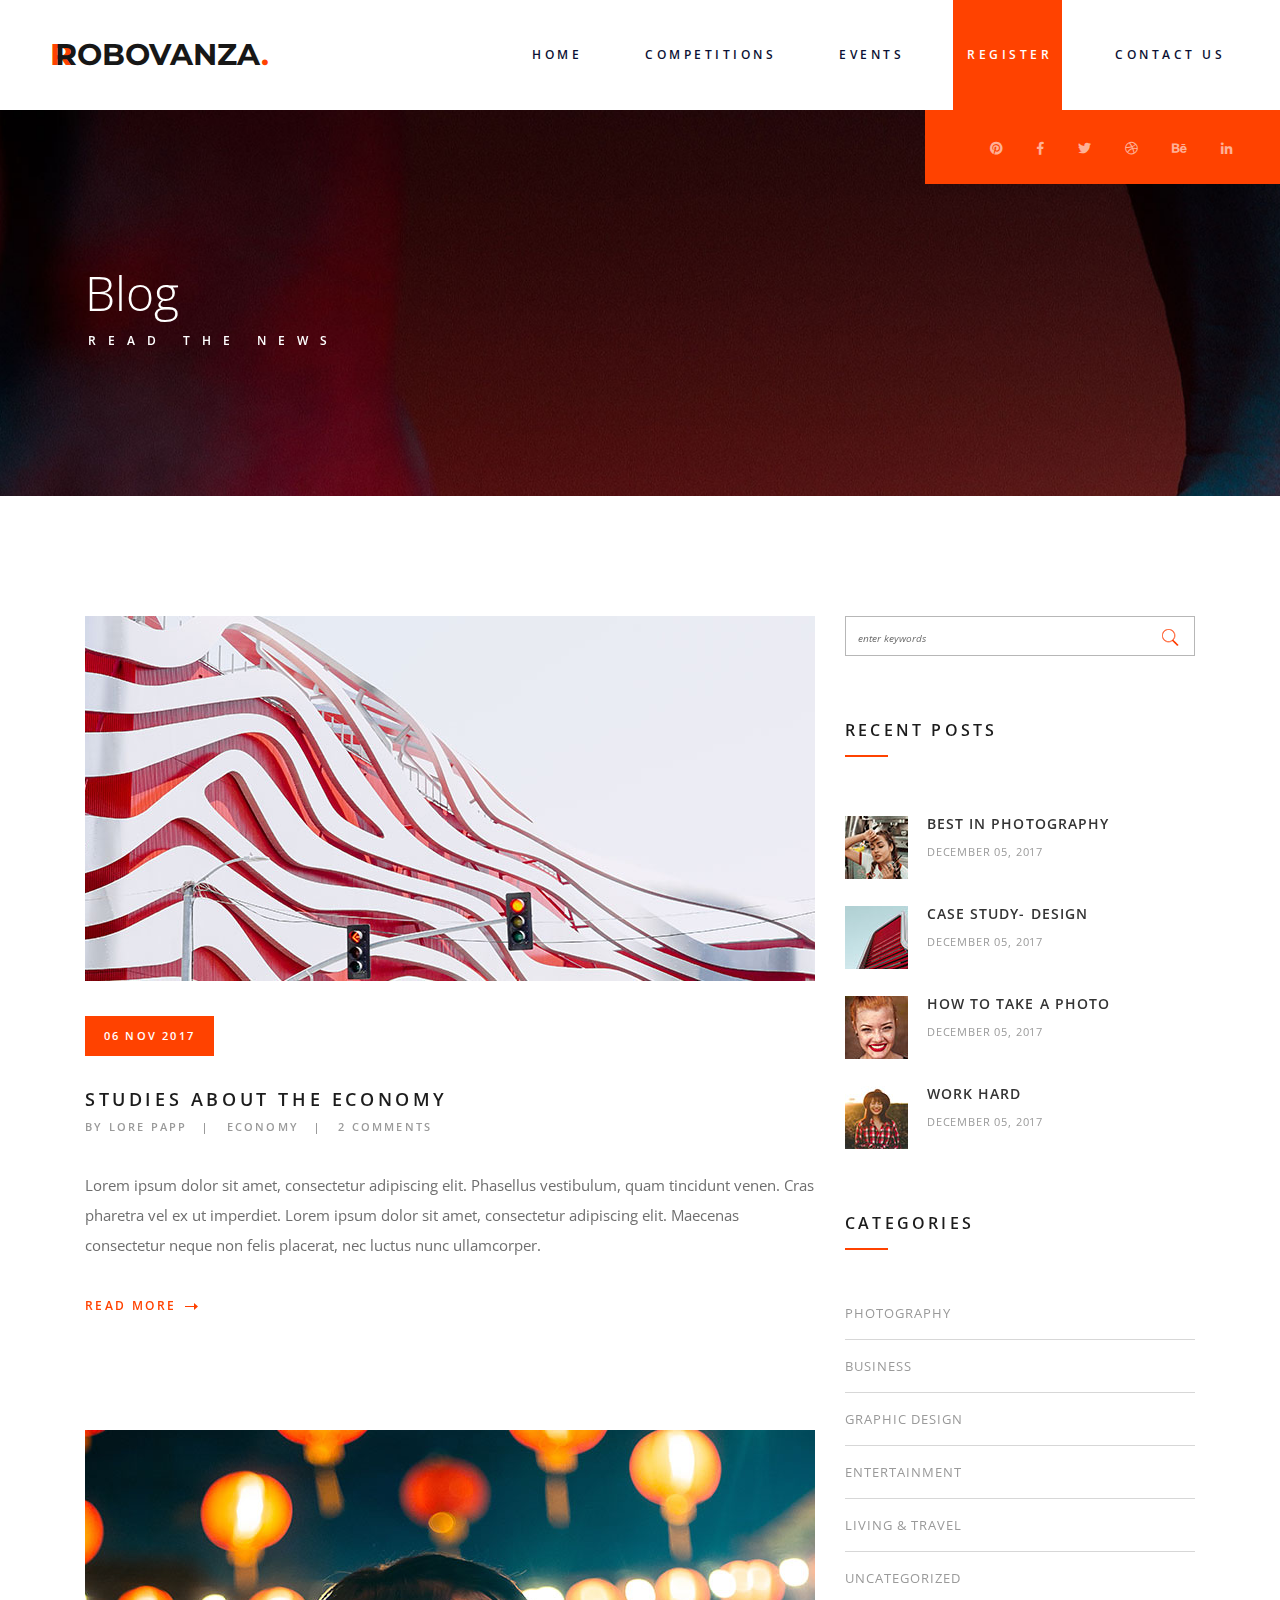
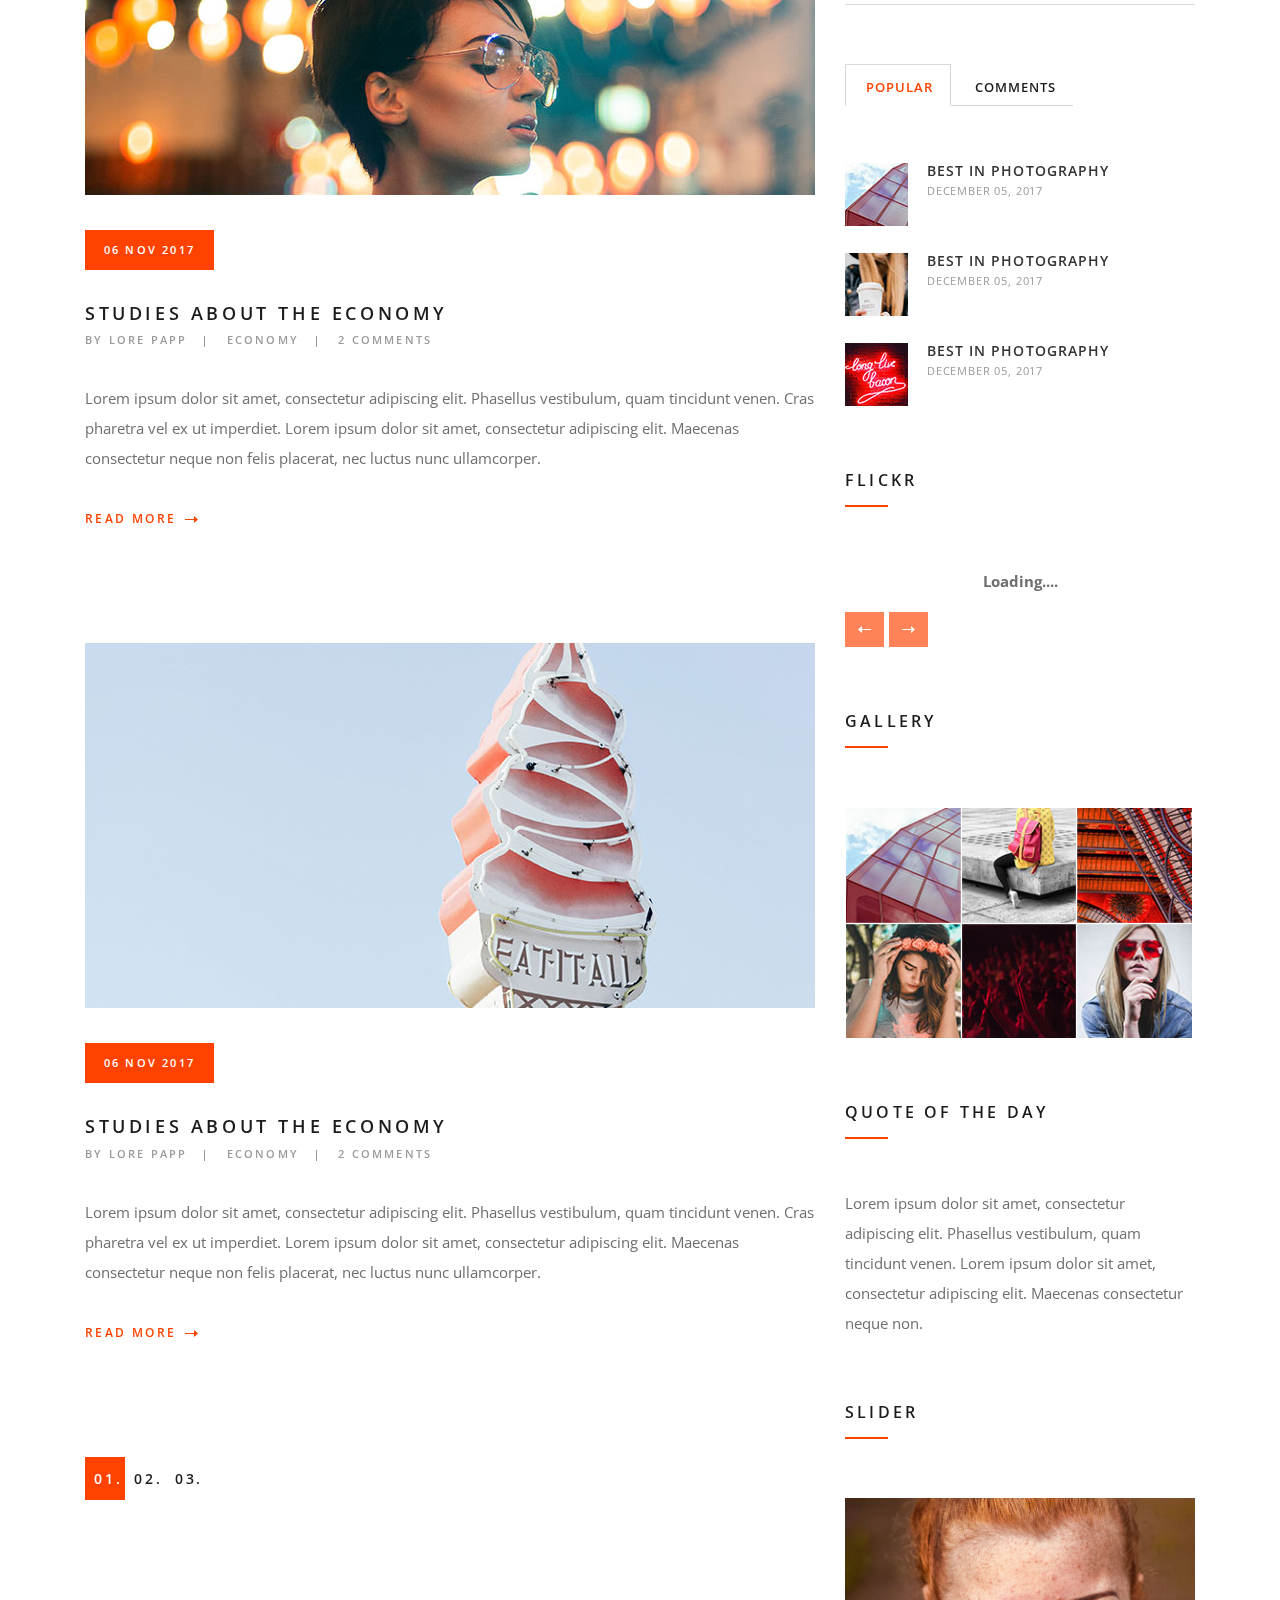
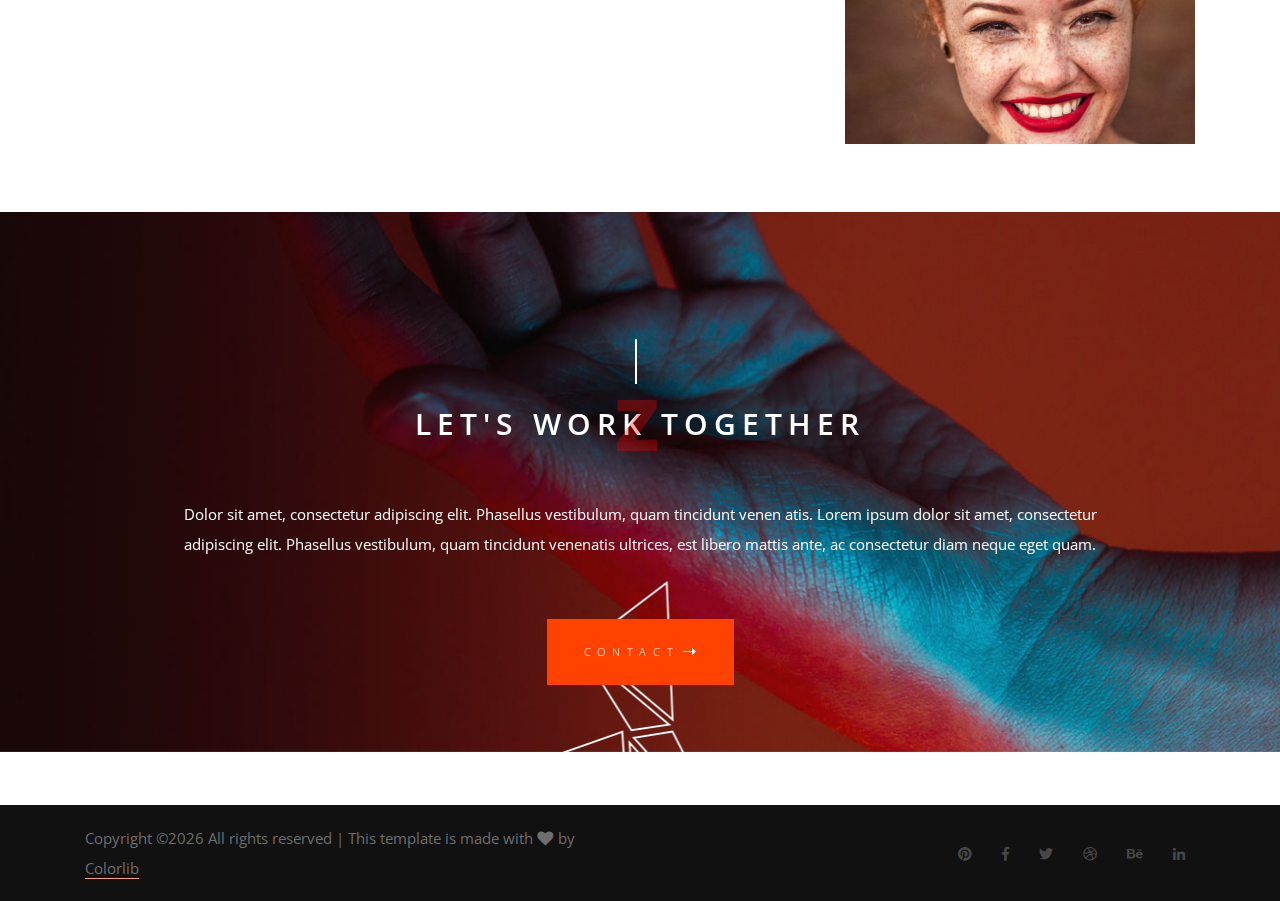
==== blog.html @ 7d6cf81d "master" ====
<!DOCTYPE html>
<html lang="en">
<head>
<title>Robovanza- Register</title>
<meta charset="utf-8">
<meta http-equiv="X-UA-Compatible" content="IE=edge">
<meta name="description" content="Zeta Template Project - Blog">
<meta name="viewport" content="width=device-width, initial-scale=1">
<link rel="stylesheet" type="text/css" href="styles/bootstrap4/bootstrap.min.css">
<link href="plugins/fontawesome-free-5.0.1/css/fontawesome-all.css" rel="stylesheet" type="text/css">
<link rel="stylesheet" type="text/css" href="plugins/OwlCarousel2-2.2.1/owl.carousel.css">
<link rel="stylesheet" type="text/css" href="plugins/OwlCarousel2-2.2.1/owl.theme.default.css">
<link rel="stylesheet" type="text/css" href="plugins/OwlCarousel2-2.2.1/animate.css">
<link rel="stylesheet" type="text/css" href="plugins/js-flickr-gallery-1.24/js-flickr-gallery.css">
<link href="plugins/colorbox/colorbox.css" rel="stylesheet" type="text/css">
<link rel="stylesheet" type="text/css" href="styles/blog_styles.css">
<link rel="stylesheet" type="text/css" href="styles/blog_responsive.css">
</head>

<body>

<div class="super_container">
	
	<!-- Header -->

	<header class="header d-flex flex-row justify-content-end align-items-center">

		<!-- Logo -->
		<div class="logo_container mr-auto">
			<div class="logo">
				<a href="#"><span>R</span>Robovanza<span>.</span></a>
			</div>
		</div>

		<!-- Main Navigation -->
		<nav class="main_nav justify-self-end">
			<ul class="nav_items">
				<li><a href="index.html"><span>home</span></a></li>
				<li><a href="services.html"><span>competitions</span></a></li>
				<li><a href="elements.html"><span>Events</span></a></li>
				<li class="active"><a href="#"><span>Register</span></a></li>
				<li><a href="contact.html"><span>contact us</span></a></li>
			</ul>
		</nav>

		<!-- Hamburger -->
		<div class="hamburger_container">
			<span class="hamburger_text">Menu</span>
			<span class="hamburger_icon"></span>
		</div>

	</header>

	<!-- Menu -->

	<div class="fs_menu_overlay"></div>
	<div class="fs_menu_container">
		<div class="fs_menu_shapes"><img src="images/menu_shapes.png" alt=""></div>
		<nav class="fs_menu_nav">
			<ul class="fs_menu_list">
				<li><a href="#"><span><span>H</span>Home</span></a></li>
				<li><a href="#"><span><span>C</span>Competitions</span></a></li>
				<li><a href="#"><span><span>E</span>Events</span></a></li>
				<li><a href="#"><span><span>R</span>Register</span></a></li>
				<li><a href="#"><span><span>C</span>Contact Us</span></a></li>
			</ul>
		</nav>
		<div class="fs_social_container d-flex flex-row justify-content-end align-items-center">
			<ul class="fs_social">
				<li><a href="#"><i class="fab fa-pinterest trans_300"></i></a></li>
				<li><a href="#"><i class="fab fa-facebook-f trans_300"></i></a></li>
				<li><a href="#"><i class="fab fa-twitter trans_300"></i></a></li>
				<li><a href="#"><i class="fab fa-dribbble trans_300"></i></a></li>
				<li><a href="#"><i class="fab fa-behance trans_300"></i></a></li>
				<li><a href="#"><i class="fab fa-linkedin-in trans_300"></i></a></li>
			</ul>
		</div>
	</div>

	<!-- Page Top -->

	<div class="home prlx_parent">

		<!-- Parallax Background -->
		<div class="home_background prlx" style="background-image:url(images/blog_background.jpg)"></div>
		<div class="services_page_shapes" style="background-image:url(images/services_page_shapes.png)"></div>

		<div class="container">
			<div class="row">
				<div class="col-lg-6">
					<div class="home_content">
						<h1>Blog</h1>
						<span>read the news</span>
					</div>
				</div>
			</div>
		</div>
	</div>
	<div class="home_social_container d-flex flex-row justify-content-end align-items-center">
		<ul class="home_social">
			<li><a href="#"><i class="fab fa-pinterest trans_300"></i></a></li>
			<li><a href="#"><i class="fab fa-facebook-f trans_300"></i></a></li>
			<li><a href="#"><i class="fab fa-twitter trans_300"></i></a></li>
			<li><a href="#"><i class="fab fa-dribbble trans_300"></i></a></li>
			<li><a href="#"><i class="fab fa-behance trans_300"></i></a></li>
			<li><a href="#"><i class="fab fa-linkedin-in trans_300"></i></a></li>
		</ul>
	</div>	

	<!-- Blog Content -->

	<div class="blog_content">
		
		<div class="container">
			<div class="row">
				
				<div class="col-lg-8">
					<div class="blog_main_content">
						
						<!-- Blog Post -->
						<article class="blog_post">
							<div class="blog_post_image">
								<div class="blog_post_image_background" style="background-image:url(images/blog_1.jpg)"></div>
							</div>
							<div class="date_box d-flex flex-column align-items-center justify-content-center">
								<span>06 NOV 2017</span>
							</div>
							<h3 class="blog_post_title"><a href="blog_post.html">studies about the economy</a></h3>
							<div class="blog_post_meta">
								<span class="blog_post_author">by lore papp</span>
								<span class="blog_post_category">economy</span>
								<span class="blog_post_comments">2 comments</span>
							</div>
							<div class="blog_post_text">
								<p>Lorem ipsum dolor sit amet, consectetur adipiscing elit. Phasellus vestibulum, quam tincidunt venen. Cras pharetra vel ex ut imperdiet. Lorem ipsum dolor sit amet, consectetur adipiscing elit. Maecenas consectetur neque non felis placerat, nec luctus nunc ullamcorper.</p>
							</div>
							<a href="blog_post.html" class="blog_post_link">read more
								<svg version="1.1" id="Layer_1" xmlns="http://www.w3.org/2000/svg" xmlns:xlink="http://www.w3.org/1999/xlink" x="0px" y="0px"
									 width="13px" height="7px" viewBox="0 0 13 7" enable-background="new 0 0 13 7" xml:space="preserve">
								<polygon id="arrow_poly_1" class="arrow_poly" fill="#FF4200" points="13,3.5 9,0 9,3 0,3 0,4 9,4 9,7 "/>
								</svg>
							</a>
						</article>

						<!-- Blog Post -->
						<article class="blog_post">
							<div class="blog_post_image">
								<div class="blog_post_image_background" style="background-image:url(images/blog_2.jpg)"></div>
							</div>
							<div class="date_box d-flex flex-column align-items-center justify-content-center">
								<span>06 NOV 2017</span>
							</div>
							<h3 class="blog_post_title"><a href="blog_post.html">studies about the economy</a></h3>
							<div class="blog_post_meta">
								<span class="blog_post_author">by lore papp</span>
								<span class="blog_post_category">economy</span>
								<span class="blog_post_comments">2 comments</span>
							</div>
							<div class="blog_post_text">
								<p>Lorem ipsum dolor sit amet, consectetur adipiscing elit. Phasellus vestibulum, quam tincidunt venen. Cras pharetra vel ex ut imperdiet. Lorem ipsum dolor sit amet, consectetur adipiscing elit. Maecenas consectetur neque non felis placerat, nec luctus nunc ullamcorper.</p>
							</div>
							<a href="blog_post.html" class="blog_post_link">read more
								<svg version="1.1" id="Layer_2" xmlns="http://www.w3.org/2000/svg" xmlns:xlink="http://www.w3.org/1999/xlink" x="0px" y="0px"
									 width="13px" height="7px" viewBox="0 0 13 7" enable-background="new 0 0 13 7" xml:space="preserve">
								<polygon id="arrow_poly_2" class="arrow_poly" fill="#FF4200" points="13,3.5 9,0 9,3 0,3 0,4 9,4 9,7 "/>
								</svg>
							</a>
						</article>

						<!-- Blog Post -->
						<article class="blog_post">
							<div class="blog_post_image">
								<div class="blog_post_image_background" style="background-image:url(images/blog_3.jpg)"></div>
							</div>
							<div class="date_box d-flex flex-column align-items-center justify-content-center">
								<span>06 NOV 2017</span>
							</div>
							<h3 class="blog_post_title"><a href="blog_post.html">studies about the economy</a></h3>
							<div class="blog_post_meta">
								<span class="blog_post_author">by lore papp</span>
								<span class="blog_post_category">economy</span>
								<span class="blog_post_comments">2 comments</span>
							</div>
							<div class="blog_post_text">
								<p>Lorem ipsum dolor sit amet, consectetur adipiscing elit. Phasellus vestibulum, quam tincidunt venen. Cras pharetra vel ex ut imperdiet. Lorem ipsum dolor sit amet, consectetur adipiscing elit. Maecenas consectetur neque non felis placerat, nec luctus nunc ullamcorper.</p>
							</div>
							<a href="blog_post.html" class="blog_post_link">read more
								<svg version="1.1" id="Layer_3" xmlns="http://www.w3.org/2000/svg" xmlns:xlink="http://www.w3.org/1999/xlink" x="0px" y="0px"
									 width="13px" height="7px" viewBox="0 0 13 7" enable-background="new 0 0 13 7" xml:space="preserve">
								<polygon id="arrow_poly_3" class="arrow_poly" fill="#FF4200" points="13,3.5 9,0 9,3 0,3 0,4 9,4 9,7 "/>
								</svg>
							</a>
						</article>

					</div>

					<div class="blog_nav">
						<ul>
							<li class="active"><a href="#">01.</a></li>
							<li><a href="#">02.</a></li>
							<li><a href="#">03.</a></li>
						</ul>
					</div>
				</div>
				
				<!-- Sidebar -->
				<div class="col-lg-4">
					<div class="blog_sidebar">
						
						<!-- Search -->
						<div class="sidebar_section">
							<div class="sidebar_search">
								<form action="post">
									<div id="search_form" class="search_form">
										<input id="blog_search" type="search" placeholder="enter keywords" required="required" data-error="Valid keywords required.">
										<button id="search_submit" type="submit" class="search_submit_btn trans_300" value="Submit">
											<img src="images/search.png" alt="">
										</button>
									</div>
								</form>
							</div>
						</div>
						
						<!-- Recent Posts -->
						<div class="sidebar_section">
							<div class="sidebar_recent">
								<div class="sidebar_title">recent posts</div>

								<!-- Recent Post -->
								<div class="recent_post d-flex flex-row justify-content-start">
									<div class="recent_post_image">
										<a href="blog_post.html"><img src="images/recent_1.jpg" alt=""></a>
									</div>
									<div class="recent_post_content">
										<h4 class="recent_post_title"><a href="blog_post.html">best in photography</a></h4>
										<span class="recent_post_date">december 05, 2017</span>
									</div>
								</div>

								<!-- Recent Post -->
								<div class="recent_post d-flex flex-row justify-content-start">
									<div class="recent_post_image">
										<a href="blog_post.html"><img src="images/recent_2.jpg" alt=""></a>
									</div>
									<div class="recent_post_content">
										<h4 class="recent_post_title"><a href="blog_post.html">case study- design</a></h4>
										<span class="recent_post_date">december 05, 2017</span>
									</div>
								</div>

								<!-- Recent Post -->
								<div class="recent_post d-flex flex-row justify-content-start">
									<div class="recent_post_image">
										<a href="blog_post.html"><img src="images/recent_3.jpg" alt=""></a>
									</div>
									<div class="recent_post_content">
										<h4 class="recent_post_title"><a href="blog_post.html">how to take a photo</a></h4>
										<span class="recent_post_date">december 05, 2017</span>
									</div>
								</div>

								<!-- Recent Post -->
								<div class="recent_post d-flex flex-row justify-content-start">
									<div class="recent_post_image">
										<a href="blog_post.html"><img src="images/recent_4.jpg" alt=""></a>
									</div>
									<div class="recent_post_content">
										<h4 class="recent_post_title"><a href="blog_post.html">work hard</a></h4>
										<span class="recent_post_date">december 05, 2017</span>
									</div>
								</div>
							</div>
						</div>

						<!-- Categories -->
						<div class="sidebar_section">
							<div class="sidebar_categories">
								<div class="sidebar_title">categories</div>
								<ul>
									<li><a href="#">photography</a></li>
									<li><a href="#">business</a></li>
									<li><a href="#">graphic design</a></li>
									<li><a href="#">entertainment</a></li>
									<li><a href="#">living & travel</a></li>
									<li><a href="#">uncategorized</a></li>
								</ul>

							</div>
						</div>

						<!-- Tabs -->
						<div class="sidebar_section">
							<div class="sidebar_tabs">

								<!-- Tabs Nav -->
								<div class="tabs_container">
									<ul class="tabs">
										<li class="tab active" data-active-tab="tab_1"><span>popular</span></li>
										<li class="tab" data-active-tab="tab_2"><span>comments</span></li>
									</ul>
								</div>
								
								<!-- Tab Containers -->
								<div id="tab_1" class="tab_container active">

									<!-- Popular -->
									<div class="sidebar_popular">

										<!-- Popular Post -->
										<div class="popular_post d-flex flex-row justify-content-start">
											<div class="popular_post_image">
												<a href="blog_post.html"><img src="images/popular_1.jpg" alt="https://unsplash.com/@cbarbalis"></a>
											</div>
											<div class="popular_post_content">
												<h4 class="popular_post_title"><a href="blog_post.html">best in photography</a></h4>
												<span class="popular_post_date">december 05, 2017</span>
											</div>
										</div>

										<!-- Popular Post -->
										<div class="popular_post d-flex flex-row justify-content-start">
											<div class="popular_post_image">
												<a href="blog_post.html"><img src="images/popular_2.jpg" alt="https://unsplash.com/@alexagorn"></a>
											</div>
											<div class="popular_post_content">
												<h4 class="popular_post_title"><a href="blog_post.html">best in photography</a></h4>
												<span class="popular_post_date">december 05, 2017</span>
											</div>
										</div>

										<!-- Popular Post -->
										<div class="popular_post d-flex flex-row justify-content-start">
											<div class="popular_post_image">
												<a href="blog_post.html"><img src="images/popular_3.jpg" alt="https://unsplash.com/@thonbarroro"></a>
											</div>
											<div class="popular_post_content">
												<h4 class="popular_post_title"><a href="blog_post.html">best in photography</a></h4>
												<span class="popular_post_date">december 05, 2017</span>
											</div>
										</div>

									</div>
								</div>

								<div id="tab_2" class="tab_container">
									
									<!-- Comments -->
									<div class="sidebar_comments">
										
										<!-- Comment -->
										<div class="comment d-flex flex-row justify-content-start">
											<div class="comment_icon">
												<i class="far fa-comment"></i>
											</div>
											<div class="comment_content">
												<p class="comment_text">Lorem ipsum dolor sit amet, consectetur adipiscing elit. Phasellus vestibulum.</p>
												<div class="comment_meta">
													<span>by lore papp</span>
													<span>december 06 2017</span>
												</div>
											</div>
										</div>

										<!-- Comment -->
										<div class="comment d-flex flex-row justify-content-start">
											<div class="comment_icon">
												<i class="far fa-comment"></i>
											</div>
											<div class="comment_content">
												<p class="comment_text">Lorem ipsum dolor sit amet, consectetur adipiscing elit. Phasellus vestibulum.</p>
												<div class="comment_meta">
													<span>by lore papp</span>
													<span>december 06 2017</span>
												</div>
											</div>
										</div>

										<!-- Comment -->
										<div class="comment d-flex flex-row justify-content-start">
											<div class="comment_icon">
												<i class="far fa-comment"></i>
											</div>
											<div class="comment_content">
												<p class="comment_text">Lorem ipsum dolor sit amet, consectetur adipiscing elit. Phasellus vestibulum.</p>
												<div class="comment_meta">
													<span>by lore papp</span>
													<span>december 06 2017</span>
												</div>
											</div>
										</div>
									</div>
								</div>

							</div>
						</div>

						<!-- Flickr -->

						<div class="sidebar_section">
							<div class="sidebar_flickr">
								<div class="sidebar_title">flickr</div>

								<!-- 
								Possible values: http://petejank.github.io/js-flickr-gallery/#documentation
								Get tags for data-tags from https://www.flickr.com/photos/tags 
								-->
								<div class="flickr_gallery" data-toggle="jsfg" data-per-page="6" data-user-id="coolmcflash"></div>

							</div>
						</div>

						<!-- Gallery -->

						<div class="sidebar_section">
							<div class="sidebar_gallery">
								<div class="sidebar_title">gallery</div>

								<ul class="gallery_items">

									<!-- Gallery Item -->
									<li class="gallery_item">
										<a href="images/gallery_1_large.jpg">
											<img src="images/gallery_1.jpg" alt="">
										</a>
									</li>

									<!-- Gallery Item -->
									<li class="gallery_item">
										<a href="images/gallery_2_large.jpg">
											<img src="images/gallery_2.jpg" alt="">
										</a>
									</li>

									<!-- Gallery Item -->
									<li class="gallery_item">
										<a href="images/gallery_3_large.jpg">
											<img src="images/gallery_3.jpg" alt="">
										</a>
									</li>

									<!-- Gallery Item -->
									<li class="gallery_item">
										<a href="images/gallery_4_large.jpg">
											<img src="images/gallery_4.jpg" alt="">
										</a>
									</li>

									<!-- Gallery Item -->
									<li class="gallery_item">
										<a href="images/gallery_5_large.jpg">
											<img src="images/gallery_5.jpg" alt="">
										</a>
									</li>

									<!-- Gallery Item -->
									<li class="gallery_item">
										<a href="images/gallery_6_large.jpg">
											<img src="images/gallery_6.jpg" alt="">
										</a>
									</li>
								</ul>
							</div>
						</div>

						<!-- Quote -->

						<div class="sidebar_section">
							<div class="sidebar_quote">
								<div class="sidebar_title">quote of the day</div>
								<p>Lorem ipsum dolor sit amet, consectetur adipiscing elit. Phasellus vestibulum, quam tincidunt venen. Lorem ipsum dolor sit amet, consectetur adipiscing elit. Maecenas consectetur neque non.</p>
							</div>
						</div>

						<!-- Slider -->

						<div class="sidebar_section">
							<div class="sidebar_slider_container">
								<div class="sidebar_title">slider</div>
								<div class="owl-carousel owl-theme sidebar_slider">

									<!-- Slider Item -->
									<div class="owl-item sidebar_slider_item">
										<div class="sidebar_slider_item_background" style="background-image:url(images/sidebar_slider_1.jpg)"></div>
									</div>

									<!-- Slider Item -->
									<div class="owl-item sidebar_slider_item">
										<div class="sidebar_slider_item_background" style="background-image:url(images/sidebar_slider_2.jpg)"></div>
									</div>

									<!-- Slider Item -->
									<div class="owl-item sidebar_slider_item">
										<div class="sidebar_slider_item_background" style="background-image:url(images/sidebar_slider_3.jpg)"></div>
									</div>
								</div>
							</div>
						</div>

					</div>
				</div>

			</div>
		</div>
	</div>

	<!-- Contact -->

	<div class="contact prlx_parent">
		<div class="contact_background prlx" style="background-image:url(images/contact_background.jpg)"></div>
		<div class="contact_shapes"><img src="images/contact_shape.png" alt=""></div>
		<div class="container">
			
			<div class="row">
				<div class="col-lg-6 offset-lg-3 text-center section_title contact_title">
					<h2>let's work together<span>z</span></h2>
				</div>
			</div>
			
			<div class="row">
				<div class="col-lg-10 offset-lg-1 text-center contact_text">
					<p>Dolor sit amet, consectetur adipiscing elit. Phasellus vestibulum, quam tincidunt venen atis. Lorem ipsum dolor sit amet, consectetur adipiscing elit. Phasellus vestibulum, quam tincidunt venenatis ultrices, est libero mattis ante, ac consectetur diam neque eget quam.</p>
					<div class="button contact_button">
						<a href="contact.html" class="d-flex flex-row align-items-center justify-content-center">contact<img src="images/arrow_right.svg" alt=""></a>
					</div>
				</div>
			</div>
		</div>
	</div>

	<!-- Footer -->

	<footer class="footer">
		<div class="container">
			<div class="row footer_content d-flex flex-sm-row flex-column align-items-center">
				<div class="col-sm-6 cr text-sm-left text-center">
					<p><!-- Link back to Colorlib can't be removed. Template is licensed under CC BY 3.0. -->
Copyright &copy;<script>document.write(new Date().getFullYear());</script> All rights reserved | This template is made with <i class="fa fa-heart" aria-hidden="true"></i> by <a href="https://colorlib.com" target="_blank">Colorlib</a>
<!-- Link back to Colorlib can't be removed. Template is licensed under CC BY 3.0. --></p>
				</div>
				<div class="col-sm-6 text-sm-right text-center">
					<div class="footer_social_container">
						<ul class="footer_social">
							<li><a href="#"><i class="fab fa-pinterest trans_300"></i></a></li>
							<li><a href="#"><i class="fab fa-facebook-f trans_300"></i></a></li>
							<li><a href="#"><i class="fab fa-twitter trans_300"></i></a></li>
							<li><a href="#"><i class="fab fa-dribbble trans_300"></i></a></li>
							<li><a href="#"><i class="fab fa-behance trans_300"></i></a></li>
							<li><a href="#"><i class="fab fa-linkedin-in trans_300"></i></a></li>
						</ul>
					</div>
				</div>
			</div>
		</div>
	</footer>

</div>

<script src="js/jquery-3.2.1.min.js"></script>
<script src="styles/bootstrap4/popper.js"></script>
<script src="styles/bootstrap4/bootstrap.min.js"></script>
<script src="plugins/greensock/TweenMax.min.js"></script>
<script src="plugins/greensock/TimelineMax.min.js"></script>
<script src="plugins/scrollmagic/ScrollMagic.min.js"></script>
<script src="plugins/greensock/animation.gsap.min.js"></script>
<script src="plugins/greensock/ScrollToPlugin.min.js"></script>
<script src="plugins/progressbar/progressbar.min.js"></script>
<script src="plugins/OwlCarousel2-2.2.1/owl.carousel.js"></script>
<script src="plugins/js-flickr-gallery-1.24/js-flickr-gallery.js"></script>
<script src="plugins/colorbox/jquery.colorbox-min.js"></script>
<script src="plugins/easing/easing.js"></script>
<script src="js/blog_custom.js"></script>
</body>

</html>
---- plugins/js-flickr-gallery-1.24/js-flickr-gallery.css ----
@charset 'UTF-8';
.jsfg-loader {
    font-weight: bold;
    position: relative;
    top: 50%;
    text-align: center;
}

    .jsfg-loader .animation-dots {
        color: #797979;
        font-size: 20px;
    }

.jsfg-modal {
    width: auto;
}

    .jsfg-modal .modal-header .modal-image {
        width: 560px
    }

    .jsfg-modal .modal-body {
        max-height: none;
        position: relative;
    }
    
        .jsfg-modal .modal-body .modal-image {
            position: relative;
            margin: 0 auto;
            top: 50%;
            text-align: center;
            cursor: pointer
        }

    .jsfg-modal.fade.in {
        top: 50%;
    }
    
    .jsfg-modal .modal-header:after   {
        display: table;
        line-height: 0;
        content: "";
        clear: both;
    }
    
.hide {
    display: none;
}

    @media (min-width:768px) {
        .jsfg-modal .modal-body .modal-image  {
            min-width: 560px;
        }
    }
.pagination
{
    margin-top: 5px;
}
.pagination-prev,
.pagination-next
{
    background: #ff4200;
    border-radius: 0px;
    cursor: pointer;
    padding-top: 3px;
    padding-bottom: 6px;
    color: #FFFFFF;
}
.pagination-next
{
    margin-left: 5px;
}
.pagination-prev:hover,
.pagination-next:hover
{
    background: #fd9672;
}
---- plugins/colorbox/colorbox.css ----
/*
    Colorbox Core Style:
    The following CSS is consistent between example themes and should not be altered.
*/
#colorbox, #cboxOverlay, #cboxWrapper{position:absolute; top:0; left:0; z-index:9999; overflow:hidden; -webkit-transform: translate3d(0,0,0);}
#cboxWrapper {max-width:none;}
#cboxOverlay{position:fixed; width:100%; height:100%;}
#cboxMiddleLeft, #cboxBottomLeft{clear:left;}
#cboxContent{position:relative;}
#cboxLoadedContent{overflow:auto; -webkit-overflow-scrolling: touch;}
#cboxTitle{margin:0;}
#cboxLoadingOverlay, #cboxLoadingGraphic{position:absolute; top:0; left:0; width:100%; height:100%;}
#cboxPrevious, #cboxNext, #cboxClose, #cboxSlideshow{cursor:pointer;}
.cboxPhoto{float:left; margin:auto; border:0; display:block; max-width:none; -ms-interpolation-mode:bicubic;}
.cboxIframe{width:100%; height:100%; display:block; border:0; padding:0; margin:0;}
#colorbox, #cboxContent, #cboxLoadedContent{box-sizing:content-box; -moz-box-sizing:content-box; -webkit-box-sizing:content-box;}

/* 
    User Style:
    Change the following styles to modify the appearance of Colorbox.  They are
    ordered & tabbed in a way that represents the nesting of the generated HTML.
*/
#cboxOverlay
{
    /*background:url(images/overlay.png) repeat 0 0;*/
    background: rgba(0,0,0,0.95);
    opacity: 0.9; filter: alpha(opacity = 90);
}
#colorbox{outline:0;}
    #cboxTopLeft{width:21px; height:21px; background:url(images/controls.png) no-repeat -101px 0;}
    #cboxTopRight{width:21px; height:21px; background:url(images/controls.png) no-repeat -130px 0;}
    #cboxBottomLeft{width:21px; height:21px; background:url(images/controls.png) no-repeat -101px -29px;}
    #cboxBottomRight{width:21px; height:21px; background:url(images/controls.png) no-repeat -130px -29px;}
    #cboxMiddleLeft{width:21px; background:url(images/controls.png) left top repeat-y;}
    #cboxMiddleRight{width:21px; background:url(images/controls.png) right top repeat-y;}
    #cboxTopCenter{height:21px; background:url(images/border.png) 0 0 repeat-x;}
    #cboxBottomCenter{height:21px; background:url(images/border.png) 0 -29px repeat-x;}
    #cboxContent{background:#fff; overflow:hidden;}
        .cboxIframe{background:#fff;}
        #cboxError{padding:50px; border:1px solid #ccc;}
        #cboxLoadedContent{margin-bottom:28px;}
        #cboxTitle{position:absolute; bottom:4px; left:0; text-align:center; width:100%; color:#949494;}
        #cboxCurrent{position:absolute; bottom:4px; left:58px; color:#949494;}
        #cboxLoadingOverlay{background:url(images/loading_background.png) no-repeat center center;}
        #cboxLoadingGraphic{background:url(images/loading.gif) no-repeat center center;}

        /* these elements are buttons, and may need to have additional styles reset to avoid unwanted base styles */
        #cboxPrevious, #cboxNext, #cboxSlideshow, #cboxClose {border:0; padding:0; margin:0; overflow:visible; width:auto; background:none; }
        
        /* avoid outlines on :active (mouseclick), but preserve outlines on :focus (tabbed navigating) */
        #cboxPrevious:active, #cboxNext:active, #cboxSlideshow:active, #cboxClose:active {outline:0;}

        #cboxSlideshow{position:absolute; bottom:4px; right:30px; color:#0092ef;}
        #cboxPrevious{position:absolute; bottom:0; left:0; background:url(images/controls.png) no-repeat -75px 0; width:25px; height:25px; text-indent:-9999px;}
        #cboxPrevious:hover{background-position:-75px -25px;}
        #cboxNext{position:absolute; bottom:0; left:27px; background:url(images/controls.png) no-repeat -50px 0; width:25px; height:25px; text-indent:-9999px;}
        #cboxNext:hover{background-position:-50px -25px;}
        #cboxClose{position:absolute; bottom:0; right:0; background:url(images/controls.png) no-repeat -25px 0; width:25px; height:25px; text-indent:-9999px;}
        #cboxClose:hover{background-position:-25px -25px;}

/*
  The following fixes a problem where IE7 and IE8 replace a PNG's alpha transparency with a black fill
  when an alpha filter (opacity change) is set on the element or ancestor element.  This style is not applied to or needed in IE9.
  See: http://jacklmoore.com/notes/ie-transparency-problems/
*/
.cboxIE #cboxTopLeft,
.cboxIE #cboxTopCenter,
.cboxIE #cboxTopRight,
.cboxIE #cboxBottomLeft,
.cboxIE #cboxBottomCenter,
.cboxIE #cboxBottomRight,
.cboxIE #cboxMiddleLeft,
.cboxIE #cboxMiddleRight {
    filter: progid:DXImageTransform.Microsoft.gradient(startColorstr=#00FFFFFF,endColorstr=#00FFFFFF);
}
---- styles/blog_styles.css ----
@charset "utf-8";
/* CSS Document */

/******************************

COLOR PALETTE




[Table of Contents]

1. Fonts
2. Body and some general stuff
3. Header
	3.1 Logo
	3.2 Main Navigation
	3.3 Hamburger Menu
	3.4 Full Screen Menu
4. Home Social
5. Section Title
6. Home
7. Blog Content
8. Blog Main Content
9. Blog Sidebar
10. Sidebar Title
11. Sidebar Recent Posts
12. Sidebar Categories
13. Sidebar Tabs
14. Popular Posts
15. Sidebar Flickr
16. Sidebar Gallery
17. Sidebar Quote
18. Comments
19. Contact
20. Footer



******************************/

/***********
1. Fonts
***********/

@import url('https://fonts.googleapis.com/css?family=Montserrat:700|Open+Sans:300,400,600,700,800');

/*********************************
2. Body and some general stuff
*********************************/

*
{
	margin: 0;
	padding: 0;
}
body
{
	font-family: 'Open Sans', sans-serif;
	font-size: 15px;
	line-height: 2;
	font-weight: 400;
	background: #FFFFFF;
	color: #6e6e6e;
}
div
{
	display: block;
	position: relative;
	-webkit-box-sizing: border-box;
    -moz-box-sizing: border-box;
    box-sizing: border-box;
}
ul
{
	list-style: none;
	margin-bottom: 0px;
}
p
{
	font-family: 'Open Sans', sans-serif;
	font-size: 15px;
	line-height: 2;
	font-weight: 400;
	color: #6e6e6e;
	-webkit-font-smoothing: antialiased;
	-webkit-text-shadow: rgba(0,0,0,.01) 0 0 1px;
	text-shadow: rgba(0,0,0,.01) 0 0 1px;
}
p a
{
	display: inline;
	position: relative;
	color: inherit;
	border-bottom: solid 1px #ffa07f;
	-webkit-transition: all 200ms ease;
	-moz-transition: all 200ms ease;
	-ms-transition: all 200ms ease;
	-o-transition: all 200ms ease;
	transition: all 200ms ease;
}
a, a:hover, a:visited, a:active, a:link
{
	text-decoration: none;
	-webkit-font-smoothing: antialiased;
	-webkit-text-shadow: rgba(0,0,0,.01) 0 0 1px;
	text-shadow: rgba(0,0,0,.01) 0 0 1px;
}
p a:active
{
	position: relative;
	color: #FF6347;
}
p a:hover
{
	color: #FFFFFF;
	background: #ffa07f;
}
p a:hover::after
{
	opacity: 0.2;
}
::selection
{
	background: #fde0db;
	color: #ff4200;
}
p::selection
{
	background: #fde0db;
}
h1{font-size: 48px;}
h2{font-size: 30px;}
h3{font-size: 18px;}
h4{font-size: 14px;}
h5{font-size: 11px;}
h1, h2, h3, h4, h5, h6
{
	color: #282828;
	-webkit-font-smoothing: antialiased;
	-webkit-text-shadow: rgba(0,0,0,.01) 0 0 1px;
	text-shadow: rgba(0,0,0,.01) 0 0 1px;
}
h1::selection, 
h2::selection, 
h3::selection, 
h4::selection, 
h5::selection, 
h6::selection
{
	
}
::-webkit-input-placeholder
{
	font-size: 16px !important;
	font-weight: 500;
	color: #777777 !important;
}
:-moz-placeholder /* older Firefox*/
{
	font-size: 16px !important;
	font-weight: 500;
	color: #777777 !important;
}
::-moz-placeholder /* Firefox 19+ */ 
{
	font-size: 16px !important;
	font-weight: 500;
	color: #777777 !important;
} 
:-ms-input-placeholder
{ 
	font-size: 16px !important;
	font-weight: 500;
	color: #777777 !important;
}
::input-placeholder
{
	font-size: 16px !important;
	font-weight: 500;
	color: #777777 !important;
}
.form-control
{
	color: #db5246;
}
section
{
	display: block;
	position: relative;
	box-sizing: border-box;
}
.clear
{
	clear: both;
}
.clearfix::before, .clearfix::after
{
	content: "";
	display: table;
}
.clearfix::after
{
	clear: both;
}
.clearfix
{
	zoom: 1;
}
.float_left
{
	float: left;
}
.float_right
{
	float: right;
}
.trans_200
{
	-webkit-transition: all 200ms ease;
	-moz-transition: all 200ms ease;
	-ms-transition: all 200ms ease;
	-o-transition: all 200ms ease;
	transition: all 200ms ease;
}
.trans_300
{
	-webkit-transition: all 300ms ease;
	-moz-transition: all 300ms ease;
	-ms-transition: all 300ms ease;
	-o-transition: all 300ms ease;
	transition: all 300ms ease;
}
.trans_400
{
	-webkit-transition: all 400ms ease;
	-moz-transition: all 400ms ease;
	-ms-transition: all 400ms ease;
	-o-transition: all 400ms ease;
	transition: all 400ms ease;
}
.trans_500
{
	-webkit-transition: all 500ms ease;
	-moz-transition: all 500ms ease;
	-ms-transition: all 500ms ease;
	-o-transition: all 500ms ease;
	transition: all 500ms ease;
}
.fill_height
{
	height: 100%;
}
.super_container
{
	width: 100%;
	overflow: hidden;
	padding-left: 45px;
	padding-right: 45px;
}
.button
{
	width: 187px;
	height: 66px;
	background: #ff4200;
	overflow: hidden;
}
.line_button
{
	border: solid 1px #FFFFFF;
}
.button a
{
	display: block;
	width: 100%;
	color: #FFFFFF;
	font-size: 11px;
	font-weight: 300;
	line-height: 66px;
	text-transform: uppercase;
	letter-spacing: 6.7px;
	
}
.button a img
{
	display: inline-block;
	width: 13px !important;
	height: 7px;
	margin-left: 4px;
}
.button a::after
{
	display: block;
	position: absolute;
	top: -50%;
	left: -70px;
	width: 60px;
	height: 200%;
	background: rgba(255,255,255,0.1);
	content: '';
	-webkit-transform: rotate(12.5deg);
	-moz-transform: rotate(12.5deg);
	-ms-transform: rotate(12.5deg);
	-o-transform: rotate(12.5deg);
	transform: rotate(12.5deg);
	-webkit-transition: all 400ms ease;
	-moz-transition: all 400ms ease;
	-ms-transition: all 400ms ease;
	-o-transition: all 400ms ease;
	transition: all 400ms ease;
	z-index: 0;
}
.button a:hover::after
{
	left: calc(100% + 70px);
}
.parallax-window
{
    min-height: 386px;
    background: transparent;
}
.prlx_parent
{
	overflow: hidden;
}
.prlx
{
	height: 130% !important;
}

/*********************************
3. Header
*********************************/

.header
{
	position: fixed;
	top: 0;
	left: 0;
	width: 100%;
	height: 110px;
	padding-left: 48px;
	padding-right: 48px;
	z-index: 20;
	background: #FFFFFF;
	-webkit-transition: all 300ms ease;
	-moz-transition: all 300ms ease;
	-ms-transition: all 300ms ease;
	-o-transition: all 300ms ease;
	transition: all 300ms ease;
}

/*********************************
3.1 Logo
*********************************/

.logo_container
{
	flex-basis: 50%;
}
.logo
{
	margin-left: 7px;
}
.logo a
{
	font-family: 'Montserrat', sans-serif;
	font-size: 30px;
	font-weight: 700;
	color: #171717;
	text-transform: uppercase;
}
.logo span:first-of-type
{
	position: absolute;
	top: 0;
	left: -5px;
	color: #ff4200;
	z-index: -1;
}
.logo span:last-of-type
{
	color: #ff4200;
}

/*********************************
3.2 Main Navigation
*********************************/

.main_nav
{
	margin-right: -3px;
	height: 100%;
	flex-basis: 200%;
	text-align: right;
}
.nav_items
{
	height: 100%;
}
.nav_items li
{
	display: inline-block;
	margin-left: 35px;
	height: 100%;
}
.nav_items li a
{
	font-size: 12px;
	font-weight: 600;
	text-transform: uppercase;
	color: #0b1033;
	letter-spacing: 3.5px;
	height: 100%;
	display: -webkit-box;
	display: -moz-box;
	display: -ms-flexbox;
	display: -webkit-flex;
	display: flex;
	flex-direction: column;
	justify-content: center;
	align-items: center;
	padding-left: 14px;
	padding-right: 10px;
}
.nav_items li.active
{
	background: #ff4200;
}
.nav_items li.active a
{
	color: #FFFFFF;
}
.nav_items li:hover
{
	background: #ff4200;
}
.nav_items li:hover a
{
	color: #FFFFFF;
}

/*********************************
3.3 Hamburger Menu
*********************************/

.hamburger_container
{
	display: none;
	cursor: pointer;
	padding: 10px;
	margin-right: -10px;
	flex-basis: 50%;
	text-align: right;
}
.hamburger_text
{
	display: inline-block;
	margin-right: 7px;
	font-weight: 400;
	color: #171717;
}
.hamburger_icon
{
	position: relative;
	display: inline-block;
	width: 22px;
	height: 3px;
	background: #171717;
	margin-bottom: 4px;
}
.hamburger_icon::before,
.hamburger_icon::after
{
	display: block;
	position: absolute;
	left: 0;
	width: 22px;
	height: 3px;
	background: #171717;
	content: '';
	-webkit-transition: all 200ms ease;
	-moz-transition: all 200ms ease;
	-ms-transition: all 200ms ease;
	-o-transition: all 200ms ease;
	transition: all 200ms ease;
}
.hamburger_icon.active
{
	background: transparent;
}
.hamburger_icon.active::before
{
	top: -9px;
	transform: translateY(9px) rotate(45deg);
}
.hamburger_icon.active::after
{
	top: 9px;
	transform: translateY(-9px) rotate(-45deg);
}
.hamburger_icon::before
{
	top: -6px;
}
.hamburger_icon::after
{
	top: 6px;
}
.hamburger_container:hover .hamburger_icon::before
{
	top: -8px;
}
.hamburger_container:hover .hamburger_icon::after
{
	top: 8px;
}
.hamburger_container:hover .hamburger_icon.active::before
{
	-webkit-transform: none;
	-moz-transform: none;
	-ms-transform: none;
	-o-transform: none;
	transform: none;
	top: 0;
}
.hamburger_container:hover .hamburger_icon.active::after
{
	-webkit-transform: none;
	-moz-transform: none;
	-ms-transform: none;
	-o-transform: none;
	transform: none;
	top: 0;
}

/*********************************
3.4 Full Screen Menu
*********************************/

.fs_menu_container
{
	position: fixed;
	top: -100vh;
	left: 0;
	width: 100vw;
	height: 100vh;
	background: #FFFFFF;
	z-index: 19;
	-webkit-transition: all 1s 0s cubic-bezier(1,0,0,1);
	-moz-transition: all 1s 0s cubic-bezier(1,0,0,1);
	-ms-transition: all 1s 0s cubic-bezier(1,0,0,1);
	-o-transition: all 1s 0s cubic-bezier(1,0,0,1);
	transition: all 1s 0s cubic-bezier(1,0,0,1);
	padding-left: 48px;
	padding-right: 63px;
	padding-top: 150px;
	text-align: right;
}
.fs_menu_shapes
{
	position: absolute;
	bottom: 32px;
	left: -70px;
	width: 25%;
}
.fs_menu_shapes img
{
	width: 100%;
}
.fs_menu_container.active
{
	top: 0;
}
.fs_menu_list
{
	display: inline-block;
}
.fs_menu_list li
{
	overflow: hidden;
}
.fs_menu_list li a
{
	display: inline-block;
	font-size: 62px;
	font-weight: 700;
	color: #171717;
	line-height: 1.4;
	-webkit-transform: translateY(-100%);
	-moz-transform: translateY(-100%);
	-ms-transform: translateY(-100%);
	-o-transform: translateY(-100%);
	transform: translateY(-100%);
	-webkit-transition: all 600ms 600ms cubic-bezier(.19,1,.22,1);
	-moz-transition: all 600ms 600ms cubic-bezier(.19,1,.22,1);
	-ms-transition: all 600ms 600ms cubic-bezier(.19,1,.22,1);
	-o-transition: all 600ms 600ms cubic-bezier(.19,1,.22,1);
	transition: all 1600ms cubic-bezier(.19,1,.22,1);
}
.fs_menu_list li:first-child a {transition-delay: 600ms;}
.fs_menu_list li:nth-child(2) a {transition-delay: 670ms;}
.fs_menu_list li:nth-child(3) a {transition-delay: 740ms;}
.fs_menu_list li:nth-child(4) a {transition-delay: 810ms;}
.fs_menu_list li:nth-child(5) a {transition-delay: 880ms;}
.fs_menu_list li:nth-child(6) a {transition-delay: 950ms;}
.fs_menu_list li:nth-child(7) a {transition-delay: 900ms;}
.fs_menu_list li:nth-child(8) a {transition-delay: 950ms;}
.fs_menu_list li:nth-child(9) a {transition-delay: 1000ms;}
.fs_menu_list li:nth-child(10) a {transition-delay: 1050ms;}
.fs_menu_container.active .fs_menu_list li a
{
	transform: none;
}
.fs_menu_list li a span
{
	position: relative;
}
.fs_menu_list li a span span
{
	position: absolute;
	top: -1px;
	left: -5px;
	color: #ff4200;
	z-index: -1;
}
.fs_menu_list li a > span::after
{
	display: block;
	position: absolute;
	bottom: 4px;
	left: 0;
	width: 0%;
	height: 3px;
	background: #171717;
	content: '';
	-webkit-transition: all 600ms cubic-bezier(.19,1,.22,1);
	-moz-transition: all 600ms cubic-bezier(.19,1,.22,1);
	-ms-transition: all 600ms cubic-bezier(.19,1,.22,1);
	-o-transition: all 600ms cubic-bezier(.19,1,.22,1);
	transition: all 600ms cubic-bezier(.19,1,.22,1);
}
.fs_menu_list li a:hover span::after
{
	width: 100%;
}
.fs_social_container
{
	position: absolute;
	bottom: 0px;
	right: 63px;
	width: auto;
	height: 74px;
	z-index: 11;
}
.fs_social li
{
	display: inline-block;
	margin-left: 10px;
}
.fs_social li a
{
	width: 100%;
	height: 100%;
	padding: 10px;
}
.fs_social li i
{
	font-size: 13px;
	color: rgba(255,66,0,0.6);
}
.fs_social li:hover i
{
	color: rgba(255,66,0,1);
}

/*********************************
4. Home Social
*********************************/

.home_social_container
{
	position: absolute;
	top: 110px;
	right: 0px;
	width: auto;
	height: 74px;
	background: #ff4200;
	z-index: 11;
	padding-right: 38px;
	padding-left: 45px;
}
.home_social li
{
	display: inline-block;
	margin-left: 10px;
}
.home_social li a
{
	width: 100%;
	height: 100%;
	padding: 10px;
}
.home_social li i
{
	font-size: 13px;
	color: rgba(255,255,255,0.6);
}
.home_social li:hover i
{
	color: rgba(255,255,255,1);
}

/*********************************
5. Section Title
*********************************/

.section_title h2
{
	display: inline-block;
	position: relative;
	font-weight: 600;
	letter-spacing: 0.2em;
	text-transform: uppercase;
	color: #FFFFFF;
	line-height: 1.35;
	margin-bottom: 116px;
}
.section_title h2 span
{
	display: block;
	position: absolute;
	top: 50%;
	left: 50%;
	-webkit-transform: translate(-50%, -50px);
	-moz-transform: translate(-50%, -50px);
	-ms-transform: translate(-50%, -50px);
	-o-transform: translate(-50%, -50px);
	transform: translate(-50%, -50px);
	font-size: 72px;
	font-weight: 900;
	color: #ff0000;
	opacity: 0.32;
}
.section_title h2::before
{
	display: block;
	position: absolute;
	bottom: 61px;
	left: 50%;
	-webkit-transform: translateX(-50%);
	-moz-transform: translateX(-50%);
	-ms-transform: translateX(-50%);
	-o-transform: translateX(-50%);
	transform: translateX(calc(-50% - 4px));
	width: 2px;
	height: 45px;
	content: '';
	background: #FFFFFF;
}

/*********************************
6. Home
*********************************/

.home
{
	width: 100%;
	height: 386px;
	margin-top: 110px;
}
.home_background
{
	position: absolute;
	top: 0;
	left: 0;
	width: 100%;
	height: 100%;
	background-repeat: no-repeat;
	background-size: cover;
	background-position: center center;
}
.services_page_shapes
{
	position: absolute;
	top: 0;
	left: 0;
	width: 100%;
	height: 100%;
	background-repeat: no-repeat;
	background-size: cover;
	background-position: center center;
	pointer-events: none;
}
.home_content
{
	margin-top: 154px;
}
.home_content h1
{
	font-weight: 300;
	color: #FFFFFF;
	margin-bottom: 2px;
}
.home_content span
{
	font-size: 12px;
	font-weight: 600;
	color: #FFFFFF;
	letter-spacing: 1em;
	text-transform: uppercase;
	padding-left: 3px;
}

/*********************************
7. Blog Content
*********************************/

.blog_content
{
	width: 100%;
	padding-top: 120px;
	padding-bottom: 68px;
	background: #FFFFFF;
}

/*********************************
8. Blog Main Content
*********************************/

.blog_main_content
{
	width: 100%;
}
.blog_post
{
	margin-bottom: 111px;
}
.blog_post_image
{
	height: 365px;
	width: 100%;
}
.blog_post_image_background
{
	position: absolute;
	top: 0;
	left: 0;
	width: 100%;
	height: 100%;
	background-repeat: no-repeat;
	background-size: cover;
	background-position: center center;
}
.date_box
{
	width: 129px;
	height: 40px;
	background: #ff4200;
	margin-top: 35px;
}
.date_box span
{
	font-size: 11px;
	font-weight: 600;
	letter-spacing: 0.2em;
	color: #FFFFFF;
	text-transform: uppercase;
}
.blog_post_title
{
	margin-top: 33px;
}
.blog_post_title a
{
	font-weight: 600;
	color: #1c1c1c;
	text-transform: uppercase;
	letter-spacing: 0.2em;
}
.blog_post_title a:hover
{
	color: #5b5b5b;
}
.blog_post_meta
{
	text-transform: uppercase;
	color: #9a9a9a;
	font-size: 11px;
	font-weight: 600;
	letter-spacing: 0.2em;
	margin-top: -3px;
}
.blog_post_meta span
{
	position: relative;
	padding-right: 34px;
}
.blog_post_meta span::after
{
	display: block;
	position: absolute;
	top: 4px;
	right: 16px;
	width: 1px;
	height: 11px;
	content: '';
	background: #9a9a9a;
}
.blog_post_meta span:last-of-type
{
	padding-right: 0px;
}
.blog_post_meta span:last-of-type::after
{
	display: none;
}
.blog_post_text
{
	margin-top: 32px;
}
.blog_post_link
{
	display: inline-block;
	font-size: 12px;
	font-weight: 600;
	letter-spacing: 0.2em;
	color: #ff4200;
	text-transform: uppercase;
	margin-top: 18px;
	-webkit-transition: all 200ms ease;
	-moz-transition: all 200ms ease;
	-ms-transition: all 200ms ease;
	-o-transition: all 200ms ease;
	transition: all 200ms ease;
}
.blog_post_link svg
{
	margin-left: 3px;
}
.arrow_poly
{
	-webkit-transition: all 200ms ease;
	-moz-transition: all 200ms ease;
	-ms-transition: all 200ms ease;
	-o-transition: all 200ms ease;
	transition: all 200ms ease;
}
.blog_post_link:hover
{
	color: #fd9672;
}
.blog_post_link:hover .arrow_poly
{
	fill: #fd9672;
}
.blog_nav ul
{
	display: inline-block;
}
.blog_nav ul li
{
	display: inline-block;
	margin-right: -4px;
	-webkit-transition: all 200ms ease;
	-moz-transition: all 200ms ease;
	-ms-transition: all 200ms ease;
	-o-transition: all 200ms ease;
	transition: all 200ms ease;
}
.blog_nav ul li.active
{
	background: #ff4200;
}
.blog_nav ul li a
{
	display: block;
	font-size: 14px;
	font-weight: 600;
	letter-spacing: 0.2em;
	color: #1c1c1c;
	line-height: 43px;
	padding-left: 9px;
	padding-right: 3px;
	-webkit-transition: all 200ms ease;
	-moz-transition: all 200ms ease;
	-ms-transition: all 200ms ease;
	-o-transition: all 200ms ease;
	transition: all 200ms ease;
}
.blog_nav ul li.active a,
.blog_nav ul li:hover a
{
	color: #FFFFFF;
}
.blog_nav ul li:hover
{
	background: #ff4200;
}

/*********************************
9. Blog Sidebar
*********************************/

.blog_sidebar
{
	width: 100%;
}
.sidebar_section
{
	margin-bottom: 58px;
}
.sidebar_section:last-child
{
	margin-bottom: 0px;
}
#blog_search
{
	width: 100%;
	height: 40px;
	font-size: 14px;
	border: solid 1px #b7b7b7;
	padding-left: 12px;
}
#blog_search:focus
{
	border: solid 2px #ff4200 !important;
	box-shadow: none !important;
	outline: none !important;
}
#blog_search::-webkit-input-placeholder
{
	font-size: 10px !important;
	font-weight: 400 !important;
	font-style: italic !important;
	color: #6e6e6e !important;
}
#blog_search:-moz-placeholder /* older Firefox*/
{
	font-size: 10px !important;
	font-weight: 400 !important;
	font-style: italic !important;
	color: #6e6e6e !important;
}
#blog_search::-moz-placeholder /* Firefox 19+ */ 
{
	font-size: 10px !important;
	font-weight: 400 !important;
	font-style: italic !important;
	color: #6e6e6e !important;
} 
#blog_search:-ms-input-placeholder
{ 
	font-size: 10px !important;
	font-weight: 400 !important;
	font-style: italic !important;
	color: #6e6e6e !important;
}
#blog_search::input-placeholder
{
	font-size: 10px !important;
	font-weight: 400 !important;
	font-style: italic !important;
	color: #6e6e6e !important;
}
#search_submit
{
	position: absolute;
	top: 0;
	right: 5px;
	border: none;
	background: transparent;
	height: 40px;
	width: 40px;
	cursor: pointer;
}

/*********************************
10. Sidebar Title
*********************************/

.sidebar_title
{
	font-size: 16px;
	font-weight: 600;
	color: #1c1c1c;
	letter-spacing: 0.2em;
	text-transform: uppercase;
	padding-bottom: 11px;
	margin-bottom: 59px;
}
.sidebar_title::after
{
	display: block;
	position: absolute;
	bottom: 0;
	left: 0;
	width: 43px;
	height: 2px;
	background: #ff4200;
	content: '';
}

/*********************************
11. Sidebar Recent Posts
*********************************/

.recent_post
{
	margin-bottom: 27px;
}
.recent_post_content
{
	margin-left: 19px;
}
.recent_post_title a
{
	font-weight: 600;
	color: #343434;
	letter-spacing: 0.075em;
	text-transform: uppercase;
	-webkit-transition: all 200ms ease;
	-moz-transition: all 200ms ease;
	-ms-transition: all 200ms ease;
	-o-transition: all 200ms ease;
	transition: all 200ms ease;
}
.recent_post_title a:hover
{
	color: #ff4200;
}
.recent_post_date
{
	display: block;
	font-size: 11px;
	text-transform: uppercase;
	color: #9a9a9a;
	letter-spacing: 0.075em;
	margin-top: 2px;
}

/*********************************
12. Sidebar Categories
*********************************/

.sidebar_categories ul
{
	margin-top: -22px;
}
.sidebar_categories ul li
{
	height: 53px;
	border-bottom: solid 1px #d7d7d7;
}
.sidebar_categories ul li a
{
	font-size: 13px;
	line-height: 53px;
	color: #9a9a9a;
	text-transform: uppercase;
	letter-spacing: 0.075em;
	-webkit-transition: all 200ms ease;
	-moz-transition: all 200ms ease;
	-ms-transition: all 200ms ease;
	-o-transition: all 200ms ease;
	transition: all 200ms ease;
}
.sidebar_categories ul li a:hover
{
	color: #343434;
}

/*********************************
13. Sidebar Tabs
*********************************/

.tabs_container ul
{
	display: inline-block;
	border-bottom: solid 1px #d7d7d7;
}
.tabs_container ul li
{
	display: inline-block;
	padding-bottom: 4px;
	padding-top: 6px;
	padding-left: 20px;
	padding-right: 17px;
	cursor: pointer;
	transform: translateY(1px);
}
.tabs_container ul li span
{
	font-size: 13px;
	font-weight: 600;
	letter-spacing: 0.075em;
	color: #1c1c1c;
	text-transform: uppercase;
}
.tabs_container ul li.active
{
	border: solid 1px #d7d7d7;
	border-bottom: solid 1px #FFFFFF;
}
.tabs_container ul li.active span
{
	color: #ff4200;
}
.tab_container
{
	width: 100%;
	display: none;
}
.tab_container.active
{
	display: block;
}

/*********************************
14. Popular Posts
*********************************/

.sidebar_popular
{
	margin-top: 57px;
}
.popular_post
{
	margin-bottom: 27px;
}
.popular_post_content
{
	margin-left: 19px;
}
.popular_post_title
{
	margin-bottom: 0px;
}
.popular_post_title a
{
	font-weight: 600;
	color: #343434;
	letter-spacing: 0.075em;
	text-transform: uppercase;
	-webkit-transition: all 200ms ease;
	-moz-transition: all 200ms ease;
	-ms-transition: all 200ms ease;
	-o-transition: all 200ms ease;
	transition: all 200ms ease;
}
.popular_post_title a:hover
{
	color: #ff4200;
}
.popular_post_date
{
	display: block;
	font-size: 11px;
	text-transform: uppercase;
	color: #9a9a9a;
	letter-spacing: 0.075em;
	margin-top: 0px;
}

/*********************************
15. Sidebar Flickr
*********************************/

.span1
{
	display: inline-block;
	width: 33.33333333%;
	border: solid 0.5px #FFFFFF;
}
.span1 img
{
	width: 100%;
}

/*********************************
16. Sidebar Gallery
*********************************/

.gallery_item
{
	display: inline-block;
	width: 33.33333333%;
	margin-right: -5px;
	margin-bottom: -1px;
	border: solid 1px #FFFFFF;
}
.gallery_item img
{
	width: 100%;
}
.sidebar_slider
{
	height: 246px;
}
.sidebar_slider_item_background
{
	position: absolute;
	top: 0;
	left: 0;
	width: 100%;
	height: 100%;
	background-repeat: no-repeat;
	background-size: cover;
	background-position: center center;
}

/*********************************
17. Sidebar Quote
*********************************/

.sidebar_quote p
{
	margin-top: -10px;
	margin-bottom: 0px;
}

/*********************************
18. Comments
*********************************/

.sidebar_comments
{
	margin-top: 57px;
}
.comment
{
	margin-bottom: 17px;
}
.comment_text
{
	font-style: italic;
	padding-left: 20px;
	margin-bottom: 0px;
}
.comment_meta
{
	padding-left: 20px;
}
.comment_meta
{
	text-transform: uppercase;
	margin-top: 2px;
}
.comment_meta span
{
	position: relative;
	font-size: 11px;
	text-transform: uppercase;
	color: #9a9a9a;
	letter-spacing: 0.075em;
	padding-right: 34px;
}
.comment_meta span::after
{
	display: block;
	position: absolute;
	top: 4px;
	right: 16px;
	width: 1px;
	height: 11px;
	content: '';
	background: #9a9a9a;
}
.comment_meta span:last-of-type
{
	padding-right: 0px;
}
.comment_meta span:last-of-type::after
{
	display: none;
}

/*********************************
19. Contact
*********************************/

.contact
{
	padding-top: 192px;
	padding-bottom: 120px;
}
.contact_background
{
	position: absolute;
	top: 0;
	left: 0;
	width: 100%;
	height: 100%;
	background-repeat: no-repeat;
	background-size: cover;
	background-position: center center;
}
.contact_shapes
{
	position: absolute;
	bottom: 0;
	left: 50%;
	-webkit-transform: translateX(-50%);
	-moz-transform: translateX(-50%);
	-ms-transform: translateX(-50%);
	-o-transform: translateX(-50%);
	transform: translateX(calc(-50% - 40px));
}
.contact_title h2
{
	margin-bottom: 54px;
}
.contact_text p
{
	color: #FFFFFF;
}
.contact_button
{
	margin-left: auto;
	margin-right: auto;
	margin-top: 60px;
}

/*********************************
20. Footer
*********************************/

.footer
{
	background: #111111;
}
.footer_content
{
	height: 96px;
}
.footer_social_container
{
	display: inline-block;
}
.footer_social li
{
	display: inline-block;
	margin-left: 6px;
}
.footer_social li:first-child
{
	margin-left: 0px;
}
.footer_social li a
{
	width: 100%;
	height: 100%;
	padding: 10px;
}
.footer_social li i
{
	font-size: 14px;
	color: rgba(110,110,110,0.6);
}
.footer_social li:hover i
{
	color: rgba(255,255,255,1);
}
.cr p
{
	margin-bottom: 0px;
}
---- styles/blog_responsive.css ----
@charset "utf-8";
/* CSS Document */

/******************************

[Table of Contents]

1. 1600px
2. 1440px
3. 1280px
4. 1199px
5. 1024px
6. 991px
7. 959px
8. 880px
9. 768px
10. 767px
11. 539px
12. 479px
13. 400px

******************************/


@media only screen and (max-width: 1600px)
{
	
}

/************
2. 1440px
************/

@media only screen and (max-width: 1440px)
{
	
}

/************
3. 1380px
************/

@media only screen and (max-width: 1380px)
{
	
}

/************
3. 1280px
************/

@media only screen and (max-width: 1280px)
{
	.super_container
	{
		padding-left: 0px;
		padding-right: 0px;
	}
}

/************
4. 1199px
************/

@media only screen and (max-width: 1199px)
{
	
}

/************
4. 1100px
************/

@media only screen and (max-width: 1100px)
{
	
}

/************
5. 1024px
************/

@media only screen and (max-width: 1024px)
{
	
}

/************
6. 991px
************/

@media only screen and (max-width: 991px)
{
	h1{font-size: 48px;}
	.main_nav
	{
		display: none;
	}
	.hamburger_container
	{
		display: block;
	}
	.discover_button
	{
		margin-top: 37px;
	}
	.home_social_container
	{
		right: 0;
	}
	.blog_sidebar
	{
		margin-top: 120px;
	}
	.sidebar_slider
	{
		height: 450px;
	}
}

/************
7. 959px
************/

@media only screen and (max-width: 959px)
{
	
}

/************
8. 880px
************/

@media only screen and (max-width: 880px)
{
	
}

/************
9. 768px
************/

@media only screen and (max-width: 768px)
{
	
}

/************
10. 767px
************/

@media only screen and (max-width: 767px)
{
	.footer_social li
	{
		margin-left: 4px;
	}
	.footer_social li i
	{
		font-size: 13px;
	}
	.sidebar_slider
	{
		height: 333px;
	}
}

/************
11. 575px
************/

@media only screen and (max-width: 575px)
{
	h2{font-size:24px;}
	p{font-size:14px;}
	.header
	{
		padding-left: 15px;
		padding-right: 15px;
	}
	.logo
	{
		margin-left: 4px;
	}
	.fs_menu_shapes
	{
		width: 30%;
		bottom: 35px;
		left: -30px;
	}
	.fs_menu_list li a
	{
		font-size: 48px;
	}
	.fs_menu_container
	{
		padding-right: 30px;
	}
	.fs_social_container
	{
		right: 20px;
	}
	.home_social_container
	{
		display: none !important;
	}
	.sidebar_slider
	{
		height: calc((100vw - 30px) / 1.42);
	}
	.footer
	{
		padding-top: 30px;
		padding-bottom: 30px;
	}
	.footer_content
	{
		height: auto;
	}
	.cr p
	{
		font-size: 13px;
		margin-bottom: 15px;
	}
}

/************
11. 539px
************/

@media only screen and (max-width: 539px)
{
	
}

/************
12. 480px
************/

@media only screen and (max-width: 480px)
{
	
}

/************
13. 479px
************/

@media only screen and (max-width: 479px)
{
	h1{font-size: 24px;}
	h2{font-size: 16px;}
	h3{font-size: 16px;}
	p{font-size: 13px;}
	.fs_menu_container.active
	{
		padding-top: 100px;
	}
	.fs_menu_list li a
	{
		font-size: 24px;
	}
	.fs_menu_list li a > span::after
	{
		bottom: 0px;
		height: 2px;
	}
	.fs_menu_list li a span span
	{
		top: 0;
		left: -2px;
	}
	.fs_social li
	{
		margin-left: 5px;
	}
	.main_slider_content p
	{
		font-size: 13px;
	}
	.button
	{
		width: 170px;
		height: 50px;
	}
	.button a
	{
		font-size: 9px;
		line-height: 50px;
	}
	.discover_button
	{
		margin-top: 28px;
	}
	.parallax-window
	{
	    min-height: 266px;
	}
	.home
	{
		height: 266px;
	}
	.home_content
	{
		margin-top: 114px;
	}
	.home_content h1
	{
		margin-bottom: 0px;
	}
	.home_content span
	{
		font-size: 10px;
		letter-spacing: 0.5em;
	}
	.header
	{
		height: 90px;
	}
	.section_title h2::before
	{
		bottom: 51px;
	}
	.icon_container
	{
		margin-bottom: 25px;
	}
	.contact_button
	{
		margin-top: 45px;
	}
}

/************
14. 400px
************/

@media only screen and (max-width: 400px)
{
	
}
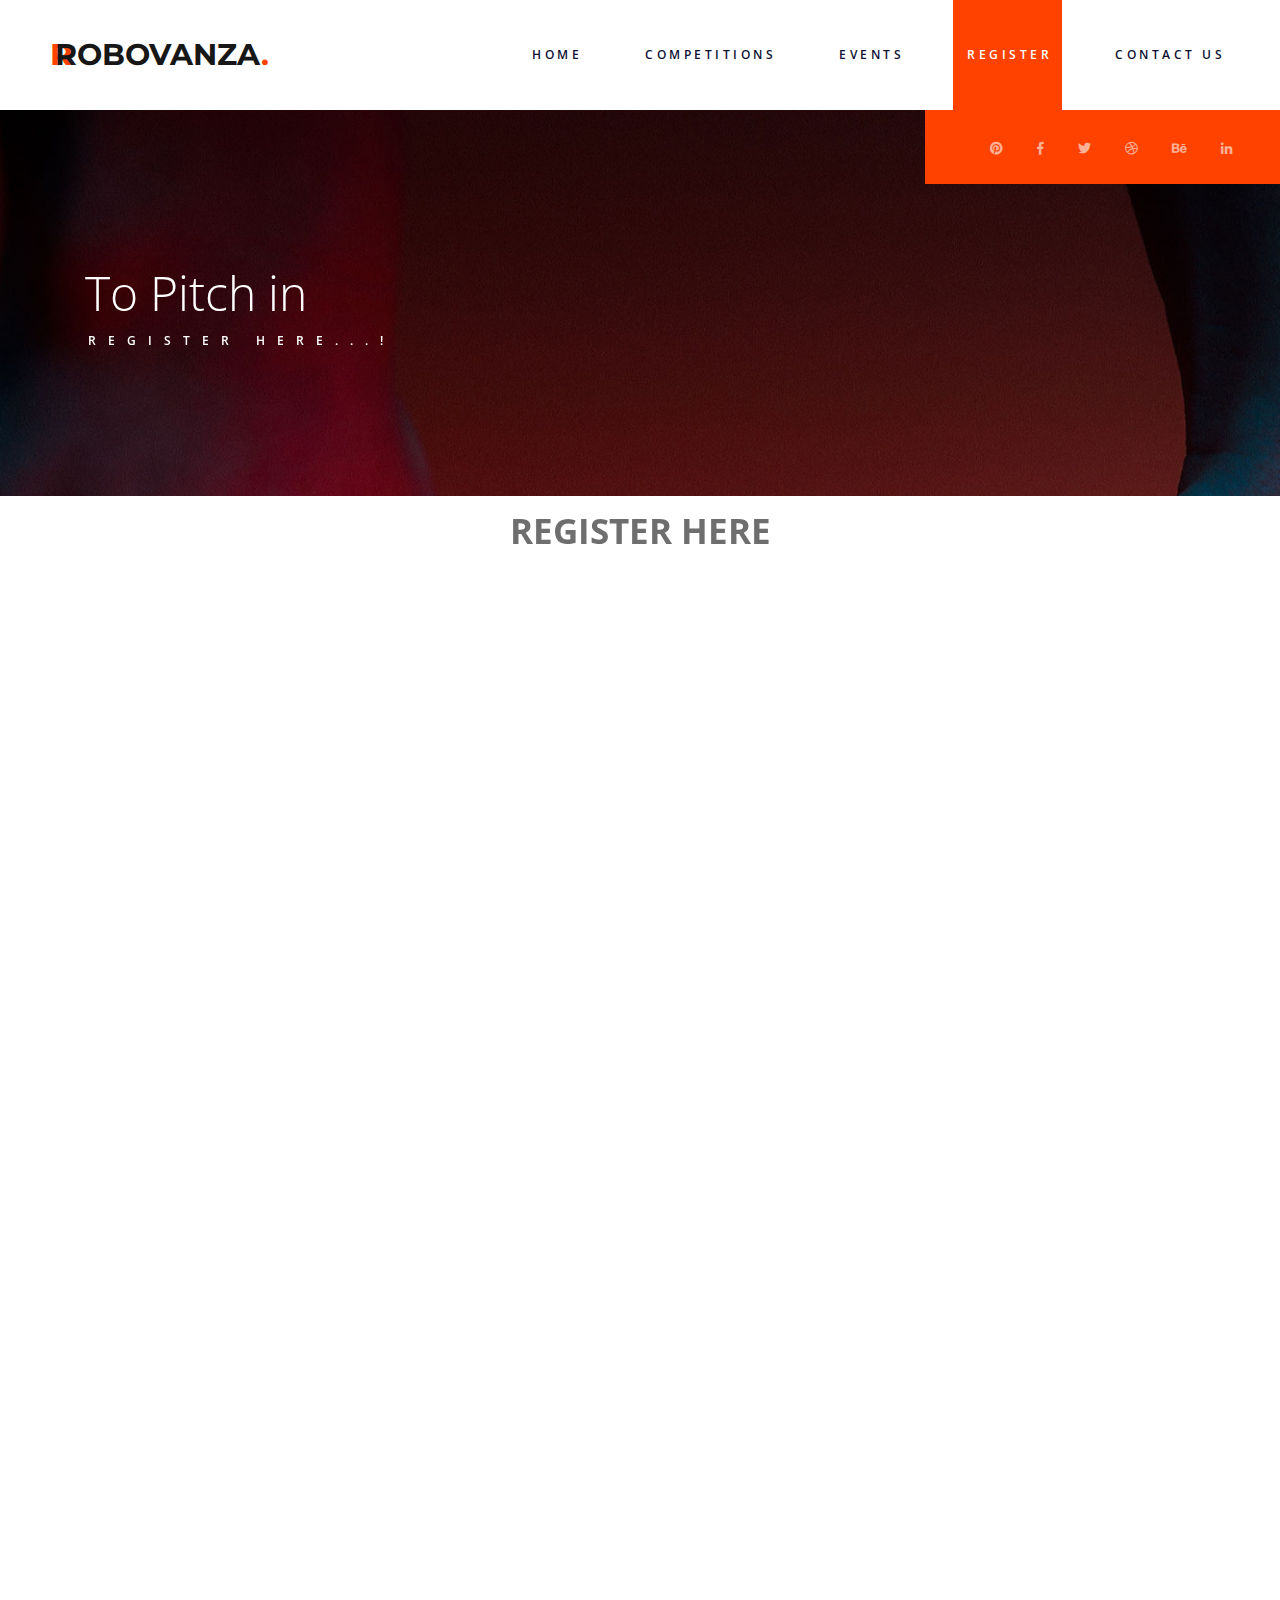
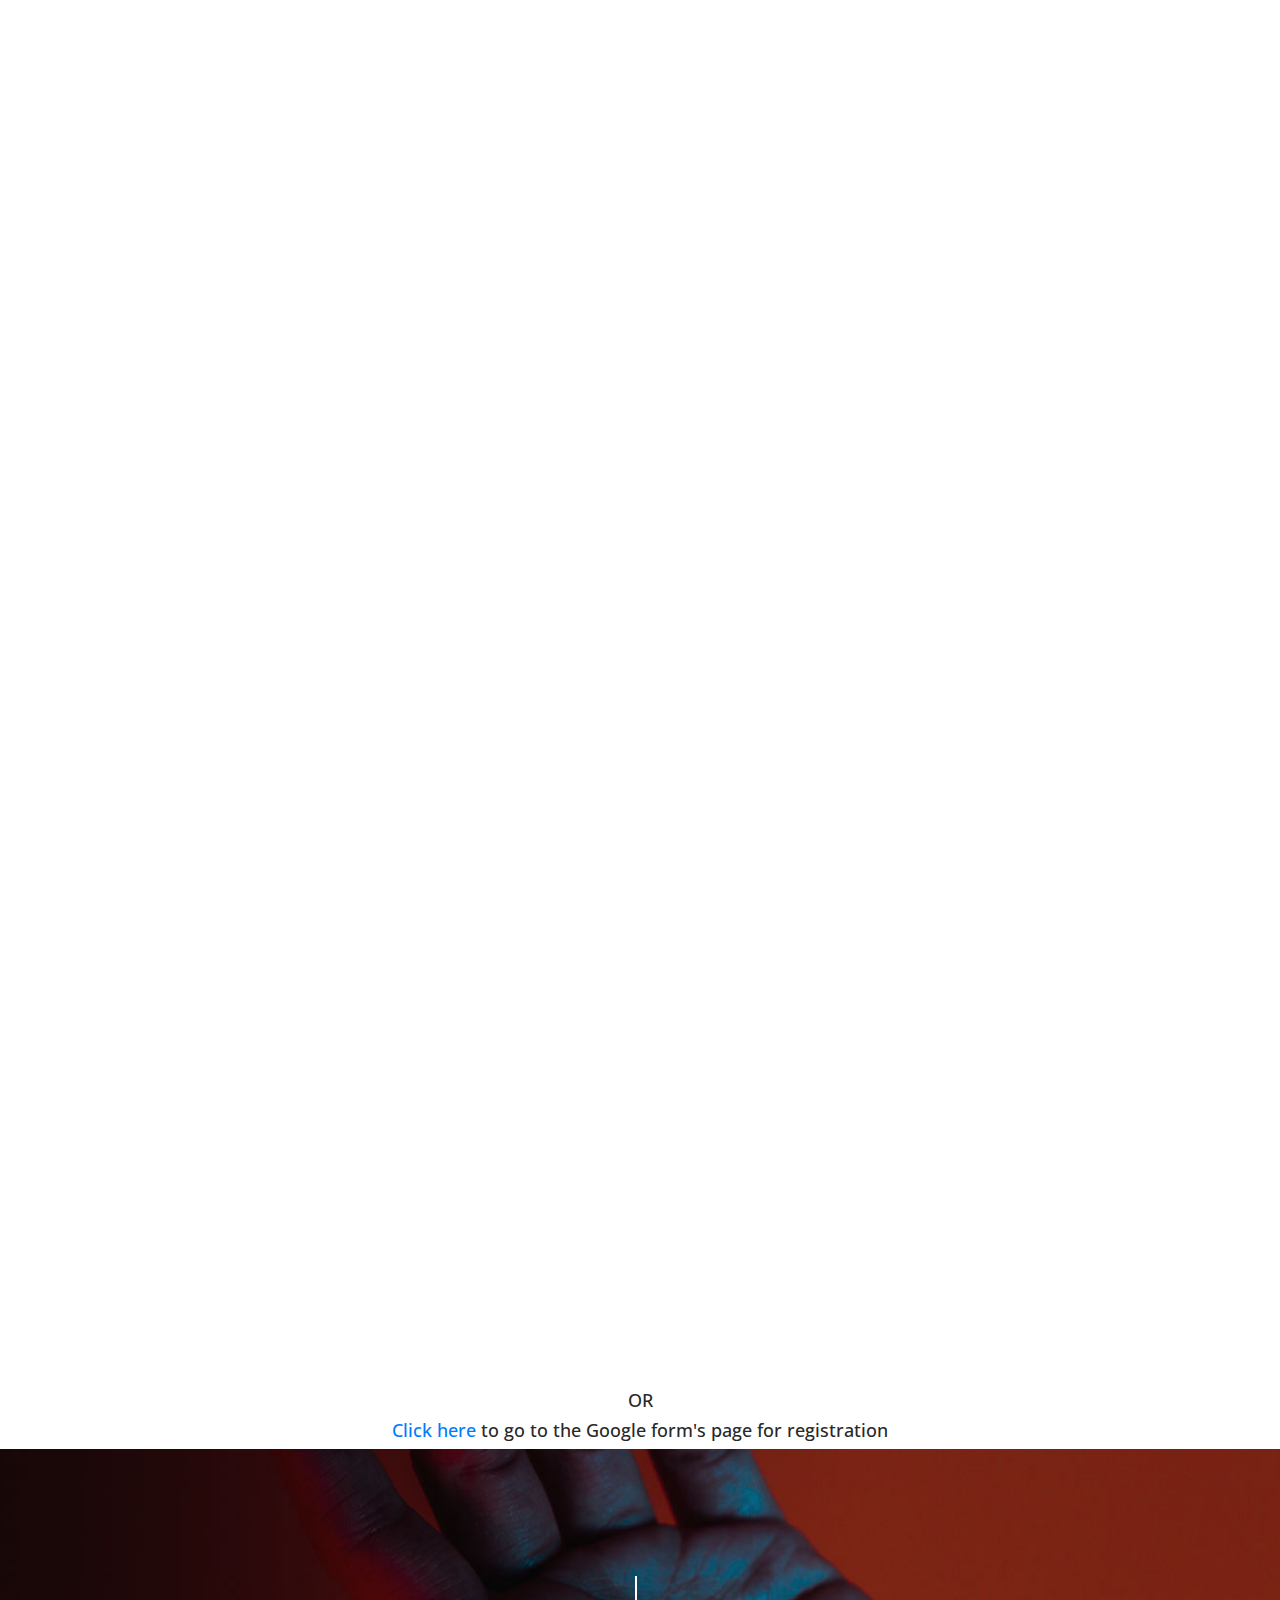
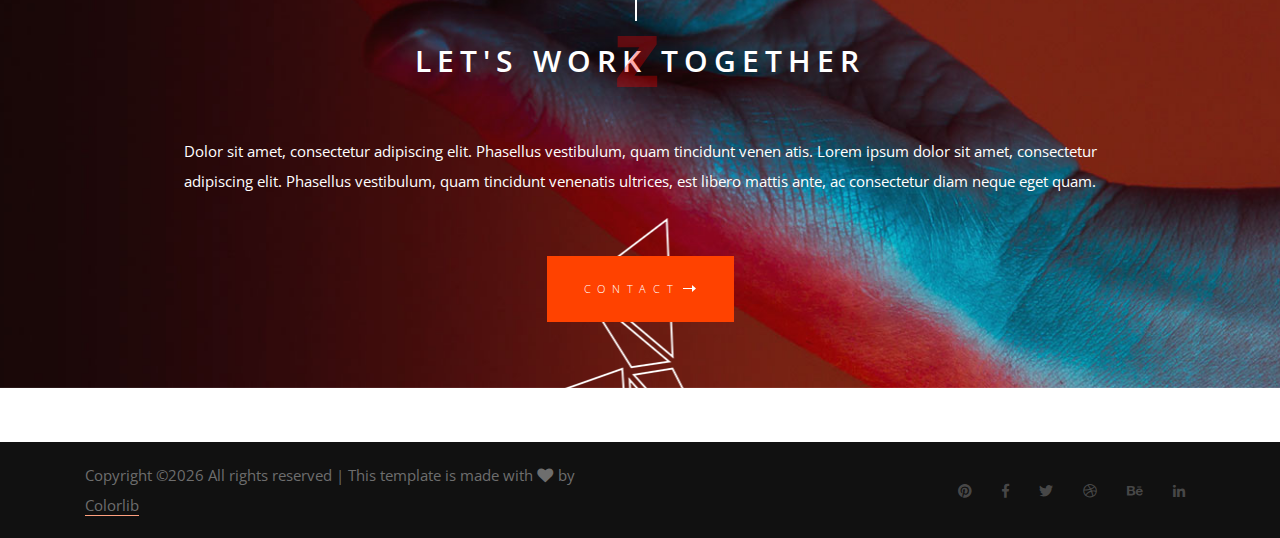
==== commit 79d25715: "changes done" ====
--- a/blog.html
+++ b/blog.html
@@ -15,6 +15,7 @@
 <link href="plugins/colorbox/colorbox.css" rel="stylesheet" type="text/css">
 <link rel="stylesheet" type="text/css" href="styles/blog_styles.css">
 <link rel="stylesheet" type="text/css" href="styles/blog_responsive.css">
+<link rel="stylesheet" type="text/css" href="styles/regi.css">
 </head>
 
 <body>
@@ -89,8 +90,8 @@
 			<div class="row">
 				<div class="col-lg-6">
 					<div class="home_content">
-						<h1>Blog</h1>
-						<span>read the news</span>
+						<h1>To Pitch in</h1>
+						<span>Register Here...!</span>
 					</div>
 				</div>
 			</div>
@@ -107,8 +108,15 @@
 		</ul>
 	</div>	
 
+    <!--registration form -->
+
+<div class="heading">REGISTER HERE</div>
+<iframe src="https://docs.google.com/forms/d/e/1FAIpQLSd4-SCyaT50CRJQAyC91Nrsg_EBPmh_63JDoz0US79X9Rb7hw/viewform?embedded=true" width="90%" height="2400px" frameborder="0" marginheight="0" marginwidth="0">Loading...</iframe>
+<h3 style="text-align: center;"> OR </h3>
+<div class="link"> <h3> <a href="https://goo.gl/forms/jOmAkKwgpqrqzzD82"> Click here </a> to go to the Google form's page for registration </h3> </div>
+
 	<!-- Blog Content -->
-
+<!---
 	<div class="blog_content">
 		
 		<div class="container">
@@ -117,7 +125,7 @@
 				<div class="col-lg-8">
 					<div class="blog_main_content">
 						
-						<!-- Blog Post -->
+						<!-- Blog Post --
 						<article class="blog_post">
 							<div class="blog_post_image">
 								<div class="blog_post_image_background" style="background-image:url(images/blog_1.jpg)"></div>
@@ -142,7 +150,7 @@
 							</a>
 						</article>
 
-						<!-- Blog Post -->
+						<!-- Blog Post --
 						<article class="blog_post">
 							<div class="blog_post_image">
 								<div class="blog_post_image_background" style="background-image:url(images/blog_2.jpg)"></div>
@@ -167,7 +175,7 @@
 							</a>
 						</article>
 
-						<!-- Blog Post -->
+						<!-- Blog Post --
 						<article class="blog_post">
 							<div class="blog_post_image">
 								<div class="blog_post_image_background" style="background-image:url(images/blog_3.jpg)"></div>
@@ -203,11 +211,11 @@
 					</div>
 				</div>
 				
-				<!-- Sidebar -->
+				<!-- Sidebar --
 				<div class="col-lg-4">
 					<div class="blog_sidebar">
 						
-						<!-- Search -->
+						<!-- Search --
 						<div class="sidebar_section">
 							<div class="sidebar_search">
 								<form action="post">
@@ -221,12 +229,12 @@
 							</div>
 						</div>
 						
-						<!-- Recent Posts -->
+						<!-- Recent Posts --
 						<div class="sidebar_section">
 							<div class="sidebar_recent">
 								<div class="sidebar_title">recent posts</div>
 
-								<!-- Recent Post -->
+								<!-- Recent Post --
 								<div class="recent_post d-flex flex-row justify-content-start">
 									<div class="recent_post_image">
 										<a href="blog_post.html"><img src="images/recent_1.jpg" alt=""></a>
@@ -237,7 +245,7 @@
 									</div>
 								</div>
 
-								<!-- Recent Post -->
+								<!-- Recent Post --
 								<div class="recent_post d-flex flex-row justify-content-start">
 									<div class="recent_post_image">
 										<a href="blog_post.html"><img src="images/recent_2.jpg" alt=""></a>
@@ -248,7 +256,7 @@
 									</div>
 								</div>
 
-								<!-- Recent Post -->
+								<!-- Recent Post --
 								<div class="recent_post d-flex flex-row justify-content-start">
 									<div class="recent_post_image">
 										<a href="blog_post.html"><img src="images/recent_3.jpg" alt=""></a>
@@ -259,7 +267,7 @@
 									</div>
 								</div>
 
-								<!-- Recent Post -->
+								<!-- Recent Post --
 								<div class="recent_post d-flex flex-row justify-content-start">
 									<div class="recent_post_image">
 										<a href="blog_post.html"><img src="images/recent_4.jpg" alt=""></a>
@@ -272,8 +280,8 @@
 							</div>
 						</div>
 
-						<!-- Categories -->
-						<div class="sidebar_section">
+						<!-- Categories --
+												<div class="sidebar_section">
 							<div class="sidebar_categories">
 								<div class="sidebar_title">categories</div>
 								<ul>
@@ -288,11 +296,11 @@
 							</div>
 						</div>
 
-						<!-- Tabs -->
+						<!-- Tabs --
 						<div class="sidebar_section">
 							<div class="sidebar_tabs">
 
-								<!-- Tabs Nav -->
+								<!-- Tabs Nav --
 								<div class="tabs_container">
 									<ul class="tabs">
 										<li class="tab active" data-active-tab="tab_1"><span>popular</span></li>
@@ -300,13 +308,13 @@
 									</ul>
 								</div>
 								
-								<!-- Tab Containers -->
+								<!-- Tab Containers --
 								<div id="tab_1" class="tab_container active">
 
-									<!-- Popular -->
+                      			<!-- Popular --
 									<div class="sidebar_popular">
 
-										<!-- Popular Post -->
+										<!-- Popular Post --
 										<div class="popular_post d-flex flex-row justify-content-start">
 											<div class="popular_post_image">
 												<a href="blog_post.html"><img src="images/popular_1.jpg" alt="https://unsplash.com/@cbarbalis"></a>
@@ -317,7 +325,7 @@
 											</div>
 										</div>
 
-										<!-- Popular Post -->
+										<!-- Popular Post --
 										<div class="popular_post d-flex flex-row justify-content-start">
 											<div class="popular_post_image">
 												<a href="blog_post.html"><img src="images/popular_2.jpg" alt="https://unsplash.com/@alexagorn"></a>
@@ -328,7 +336,7 @@
 											</div>
 										</div>
 
-										<!-- Popular Post -->
+										<!-- Popular Post --
 										<div class="popular_post d-flex flex-row justify-content-start">
 											<div class="popular_post_image">
 												<a href="blog_post.html"><img src="images/popular_3.jpg" alt="https://unsplash.com/@thonbarroro"></a>
@@ -344,10 +352,10 @@
 
 								<div id="tab_2" class="tab_container">
 									
-									<!-- Comments -->
+									<!-- Comments --
 									<div class="sidebar_comments">
 										
-										<!-- Comment -->
+										<!-- Comment --
 										<div class="comment d-flex flex-row justify-content-start">
 											<div class="comment_icon">
 												<i class="far fa-comment"></i>
@@ -361,7 +369,7 @@
 											</div>
 										</div>
 
-										<!-- Comment -->
+										<!-- Comment --
 										<div class="comment d-flex flex-row justify-content-start">
 											<div class="comment_icon">
 												<i class="far fa-comment"></i>
@@ -375,7 +383,7 @@
 											</div>
 										</div>
 
-										<!-- Comment -->
+										<!-- Comment --
 										<div class="comment d-flex flex-row justify-content-start">
 											<div class="comment_icon">
 												<i class="far fa-comment"></i>
@@ -394,7 +402,7 @@
 							</div>
 						</div>
 
-						<!-- Flickr -->
+						<!-- Flickr --
 
 						<div class="sidebar_section">
 							<div class="sidebar_flickr">
@@ -403,13 +411,13 @@
 								<!-- 
 								Possible values: http://petejank.github.io/js-flickr-gallery/#documentation
 								Get tags for data-tags from https://www.flickr.com/photos/tags 
-								-->
+								--
 								<div class="flickr_gallery" data-toggle="jsfg" data-per-page="6" data-user-id="coolmcflash"></div>
 
 							</div>
 						</div>
 
-						<!-- Gallery -->
+						<!-- Gallery --
 
 						<div class="sidebar_section">
 							<div class="sidebar_gallery">
@@ -417,42 +425,42 @@
 
 								<ul class="gallery_items">
 
-									<!-- Gallery Item -->
+									<!-- Gallery Item --
 									<li class="gallery_item">
 										<a href="images/gallery_1_large.jpg">
 											<img src="images/gallery_1.jpg" alt="">
 										</a>
 									</li>
 
-									<!-- Gallery Item -->
+									<!-- Gallery Item --
 									<li class="gallery_item">
 										<a href="images/gallery_2_large.jpg">
 											<img src="images/gallery_2.jpg" alt="">
 										</a>
 									</li>
 
-									<!-- Gallery Item -->
+									<!-- Gallery Item --
 									<li class="gallery_item">
 										<a href="images/gallery_3_large.jpg">
 											<img src="images/gallery_3.jpg" alt="">
 										</a>
 									</li>
 
-									<!-- Gallery Item -->
+									<!-- Gallery Item --
 									<li class="gallery_item">
 										<a href="images/gallery_4_large.jpg">
 											<img src="images/gallery_4.jpg" alt="">
 										</a>
 									</li>
 
-									<!-- Gallery Item -->
+									<!-- Gallery Item --
 									<li class="gallery_item">
 										<a href="images/gallery_5_large.jpg">
 											<img src="images/gallery_5.jpg" alt="">
 										</a>
 									</li>
 
-									<!-- Gallery Item -->
+									<!-- Gallery Item --
 									<li class="gallery_item">
 										<a href="images/gallery_6_large.jpg">
 											<img src="images/gallery_6.jpg" alt="">
@@ -462,7 +470,7 @@
 							</div>
 						</div>
 
-						<!-- Quote -->
+						<!-- Quote --
 
 						<div class="sidebar_section">
 							<div class="sidebar_quote">
@@ -471,24 +479,24 @@
 							</div>
 						</div>
 
-						<!-- Slider -->
+						<!-- Slider --
 
 						<div class="sidebar_section">
 							<div class="sidebar_slider_container">
 								<div class="sidebar_title">slider</div>
 								<div class="owl-carousel owl-theme sidebar_slider">
 
-									<!-- Slider Item -->
+									<!-- Slider Item --
 									<div class="owl-item sidebar_slider_item">
 										<div class="sidebar_slider_item_background" style="background-image:url(images/sidebar_slider_1.jpg)"></div>
 									</div>
 
-									<!-- Slider Item -->
+									<!-- Slider Item --
 									<div class="owl-item sidebar_slider_item">
 										<div class="sidebar_slider_item_background" style="background-image:url(images/sidebar_slider_2.jpg)"></div>
 									</div>
 
-									<!-- Slider Item -->
+									<!-- Slider Item --
 									<div class="owl-item sidebar_slider_item">
 										<div class="sidebar_slider_item_background" style="background-image:url(images/sidebar_slider_3.jpg)"></div>
 									</div>
@@ -526,7 +534,7 @@
 			</div>
 		</div>
 	</div>
-
+           
 	<!-- Footer -->
 
 	<footer class="footer">
--- a/styles/regi.css
+++ b/styles/regi.css
@@ -0,0 +1,27 @@
+<style type="text/css">
+  
+    
+    a:link {
+      background-color: white;
+    }
+    
+    .heading {
+      text-align: center;
+      margin-bottom: 15px;
+      font-family: 'Open Sans', sans-serif;
+      font-size: 35px;
+      line-height: 2;
+      font-weight: 700; 
+    }
+    iframe {
+    	margin-left: 5%;
+    }
+    .link {
+    	text-align: center;
+    }
+    .active {
+    	background-color: #fb632e;
+    	color: white;
+    }
+  </style>
+
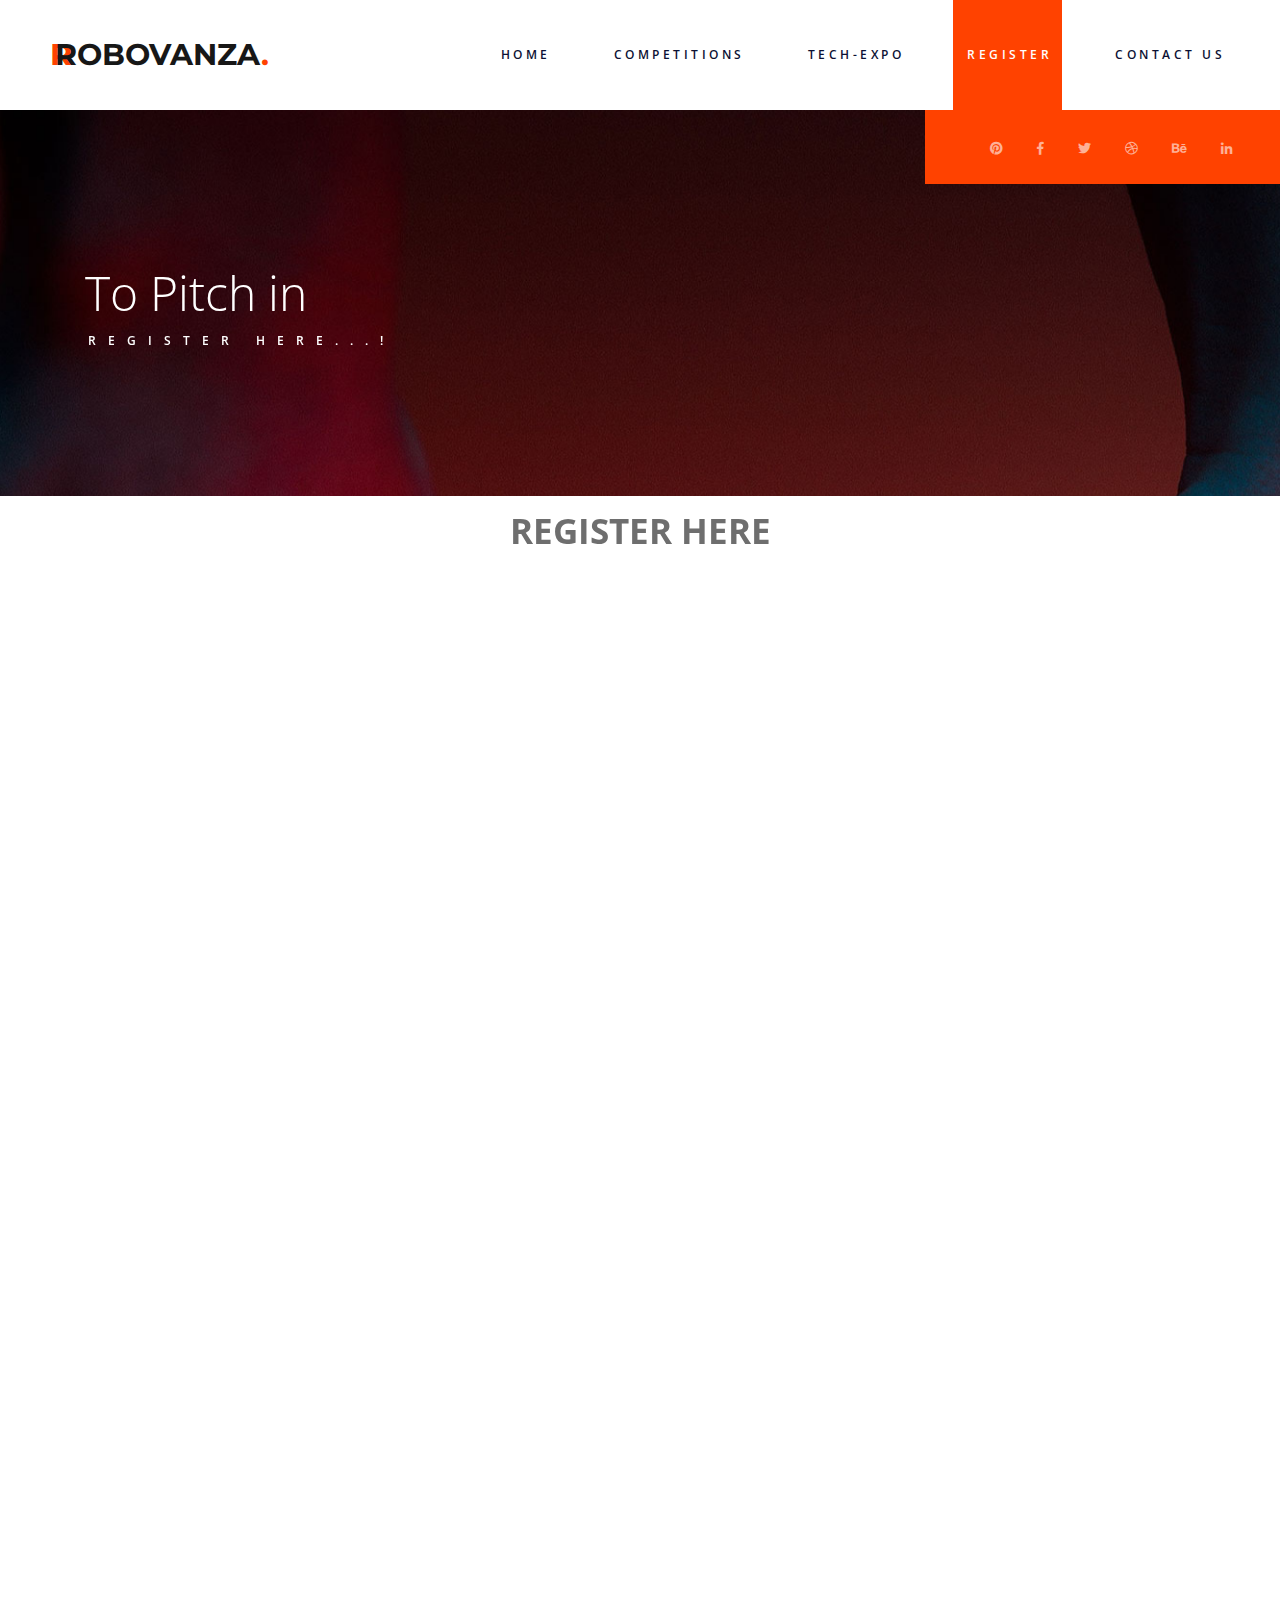
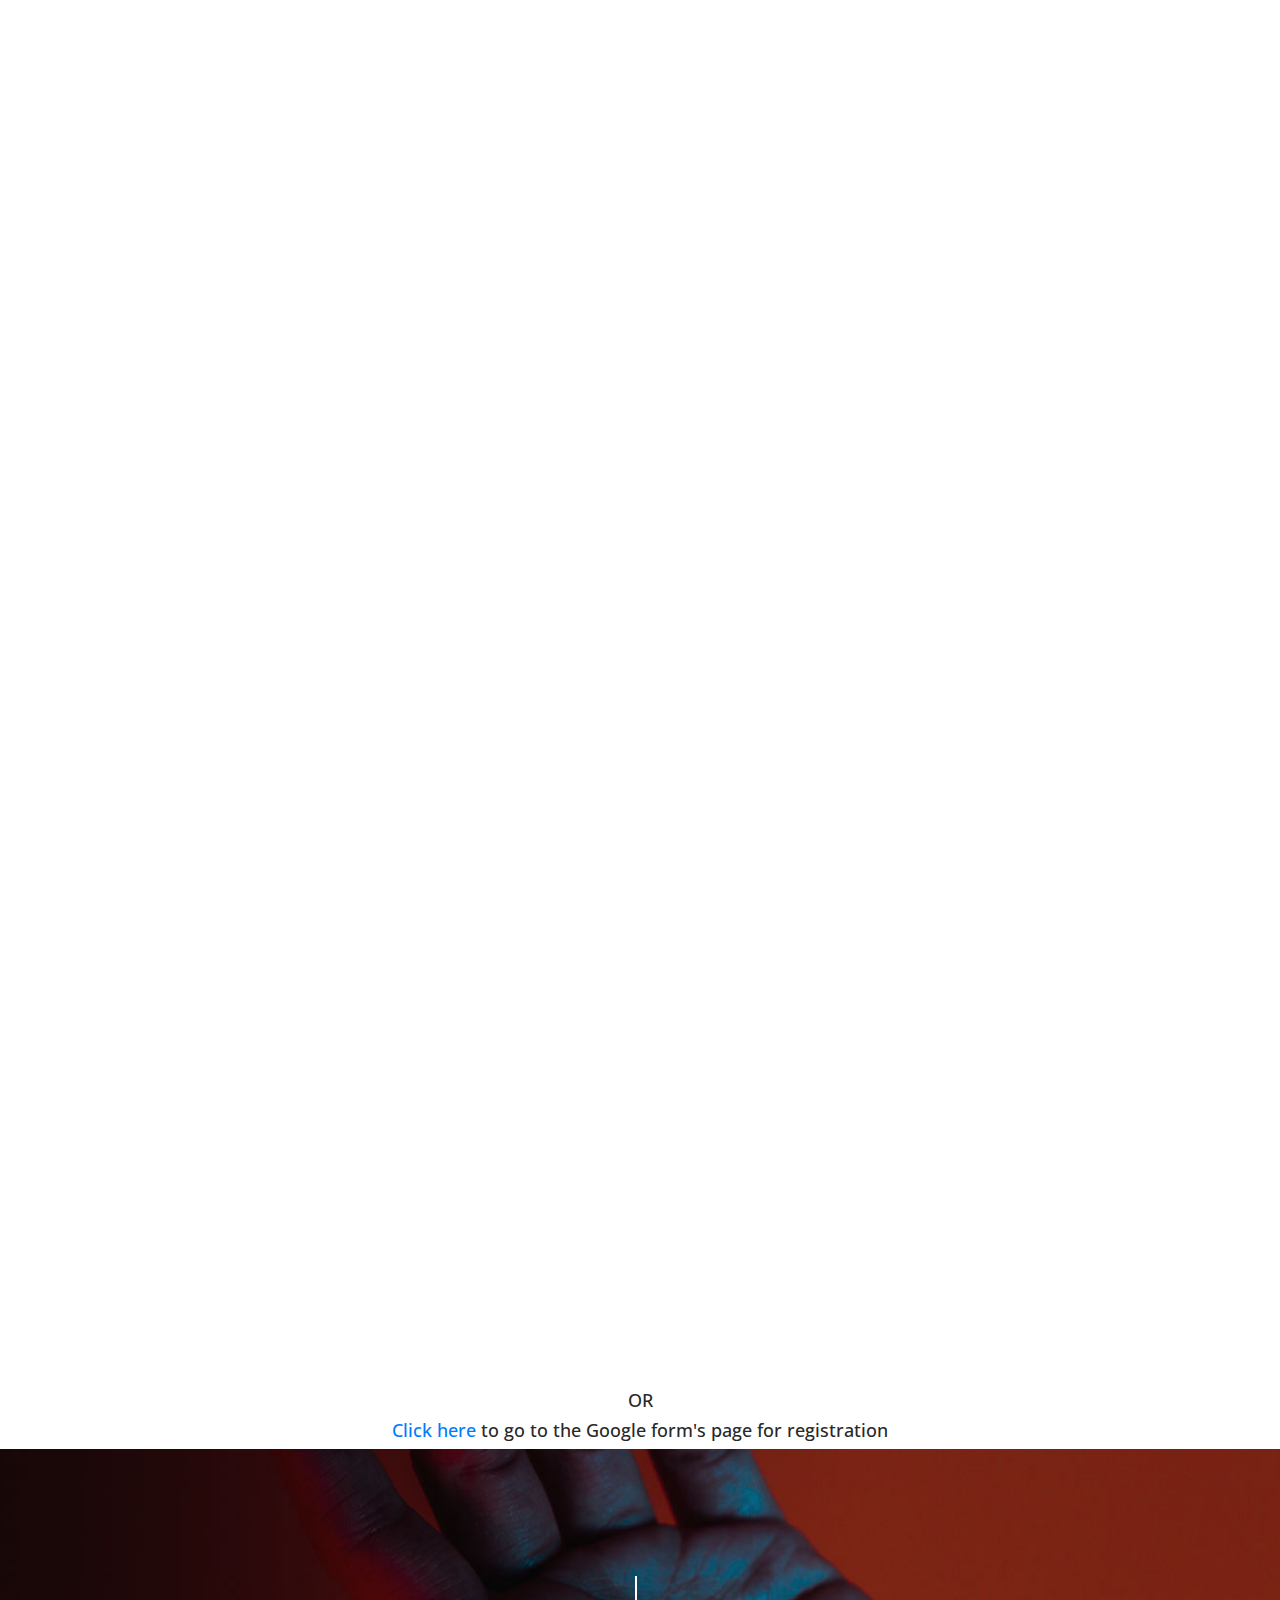
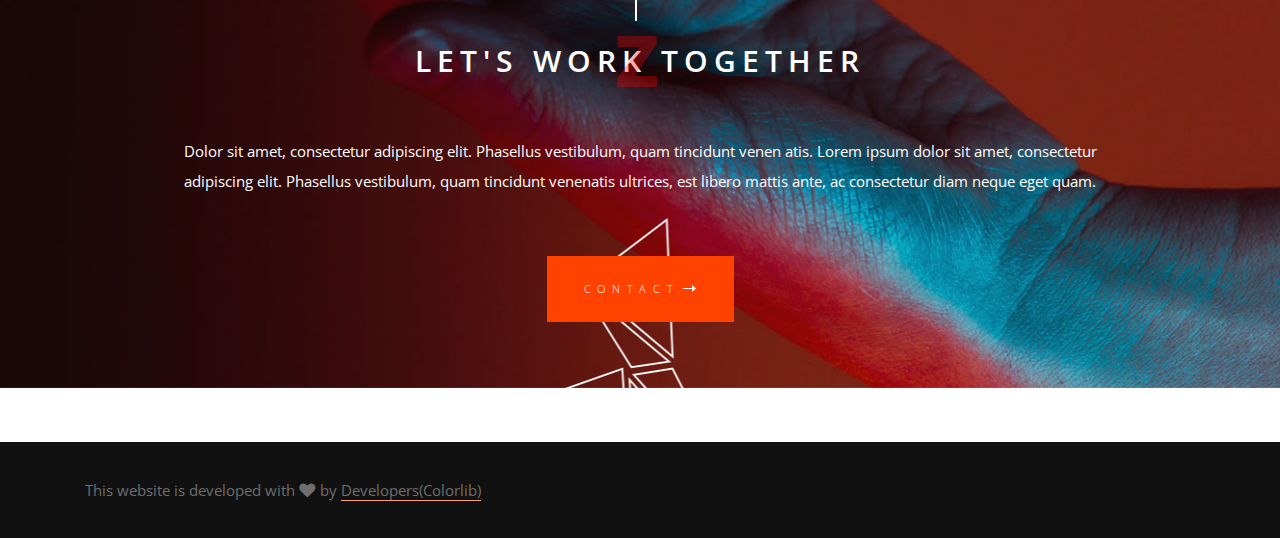
==== commit 31d4e476: "changed" ====
--- a/blog.html
+++ b/blog.html
@@ -38,7 +38,7 @@
 			<ul class="nav_items">
 				<li><a href="index.html"><span>home</span></a></li>
 				<li><a href="services.html"><span>competitions</span></a></li>
-				<li><a href="elements.html"><span>Events</span></a></li>
+				<li><a href="elements.html"><span>Tech-expo</span></a></li>
 				<li class="active"><a href="#"><span>Register</span></a></li>
 				<li><a href="contact.html"><span>contact us</span></a></li>
 			</ul>
@@ -61,7 +61,7 @@
 			<ul class="fs_menu_list">
 				<li><a href="#"><span><span>H</span>Home</span></a></li>
 				<li><a href="#"><span><span>C</span>Competitions</span></a></li>
-				<li><a href="#"><span><span>E</span>Events</span></a></li>
+				<li><a href="#"><span><span>T</span>Tech-expo</span></a></li>
 				<li><a href="#"><span><span>R</span>Register</span></a></li>
 				<li><a href="#"><span><span>C</span>Contact Us</span></a></li>
 			</ul>
@@ -541,11 +541,11 @@
 		<div class="container">
 			<div class="row footer_content d-flex flex-sm-row flex-column align-items-center">
 				<div class="col-sm-6 cr text-sm-left text-center">
-					<p><!-- Link back to Colorlib can't be removed. Template is licensed under CC BY 3.0. -->
-Copyright &copy;<script>document.write(new Date().getFullYear());</script> All rights reserved | This template is made with <i class="fa fa-heart" aria-hidden="true"></i> by <a href="https://colorlib.com" target="_blank">Colorlib</a>
+					<p><!-- Link back to Colorlib can't be removed. Template is licensed under CC BY 3.0. --
+Copyright &copy;<script>document.write(new Date().getFullYear());</script> All rights reserved |--> This website is developed with <i class="fa fa-heart" aria-hidden="true"></i> by <a href="https://colorlib.com" target="_blank">Developers(Colorlib)</a>
 <!-- Link back to Colorlib can't be removed. Template is licensed under CC BY 3.0. --></p>
 				</div>
-				<div class="col-sm-6 text-sm-right text-center">
+				<!--<div class="col-sm-6 text-sm-right text-center">
 					<div class="footer_social_container">
 						<ul class="footer_social">
 							<li><a href="#"><i class="fab fa-pinterest trans_300"></i></a></li>
@@ -556,7 +556,7 @@
 							<li><a href="#"><i class="fab fa-linkedin-in trans_300"></i></a></li>
 						</ul>
 					</div>
-				</div>
+				</div>-->
 			</div>
 		</div>
 	</footer>
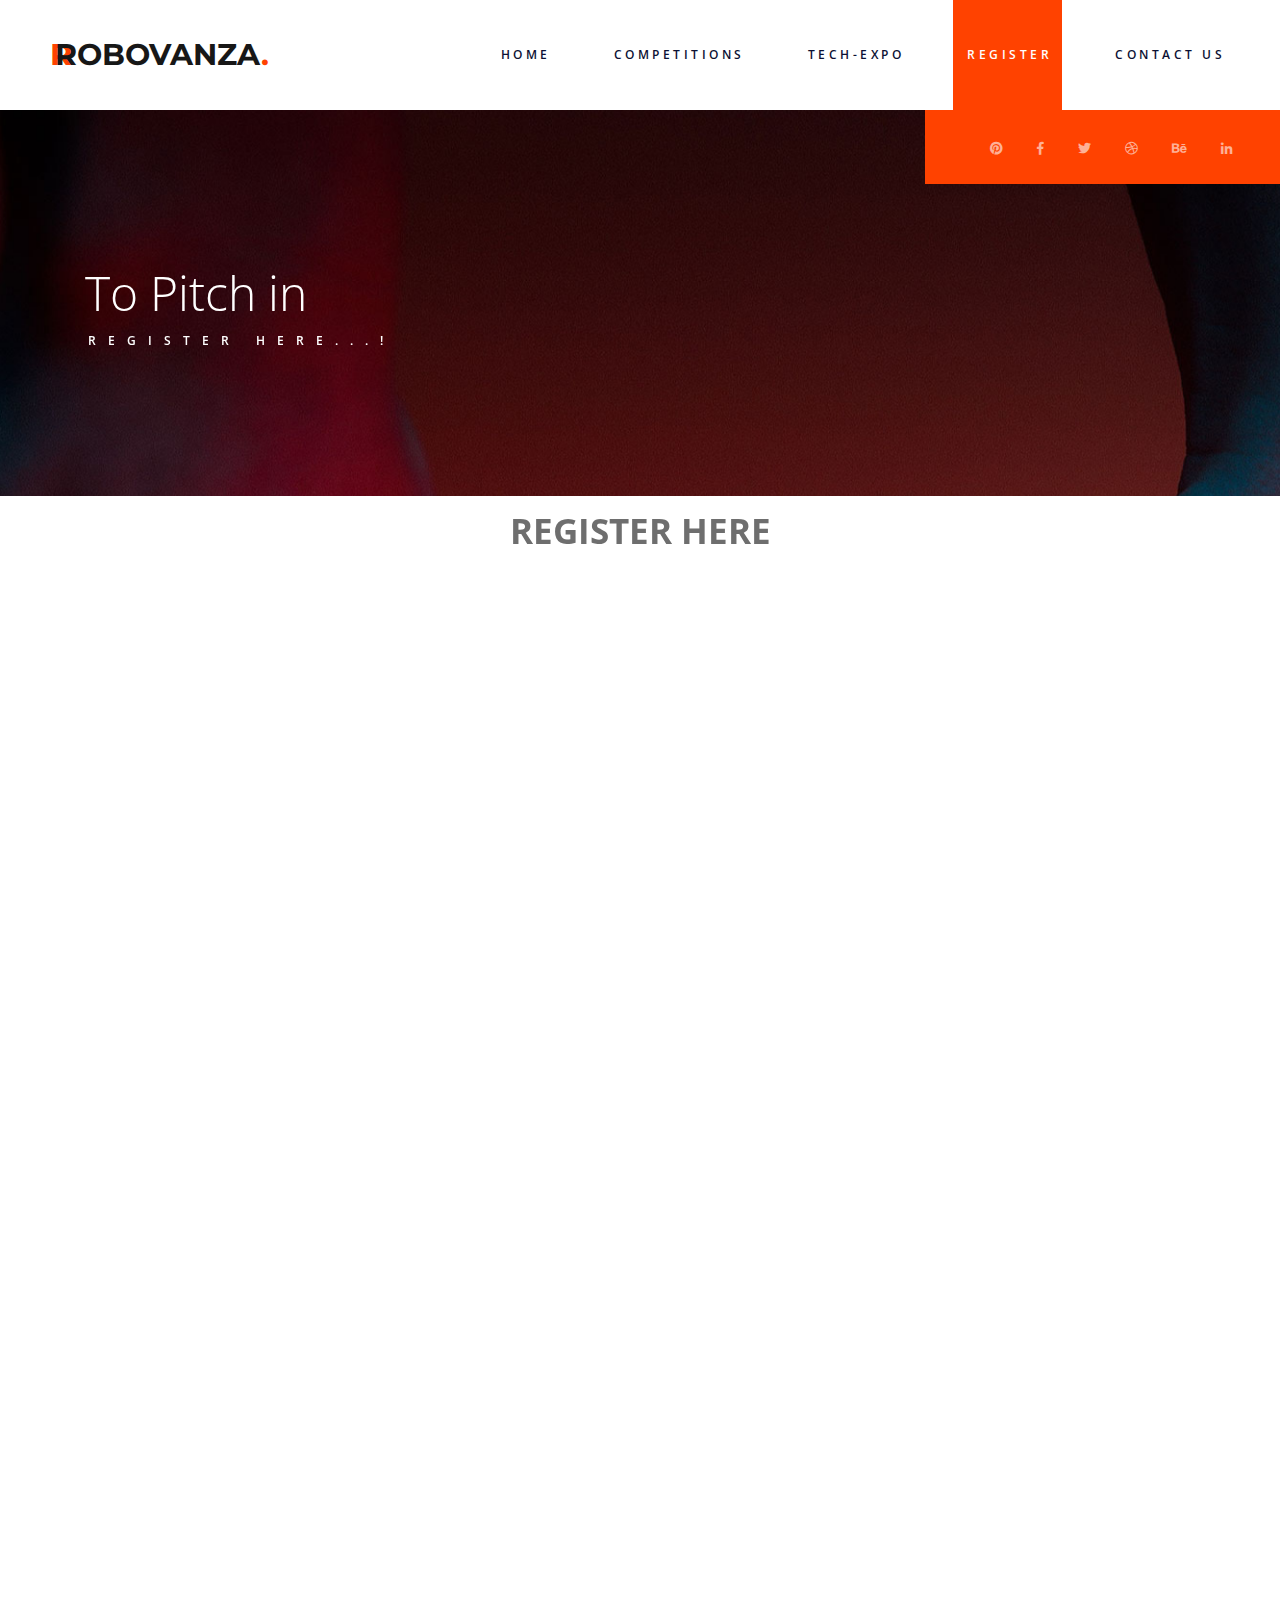
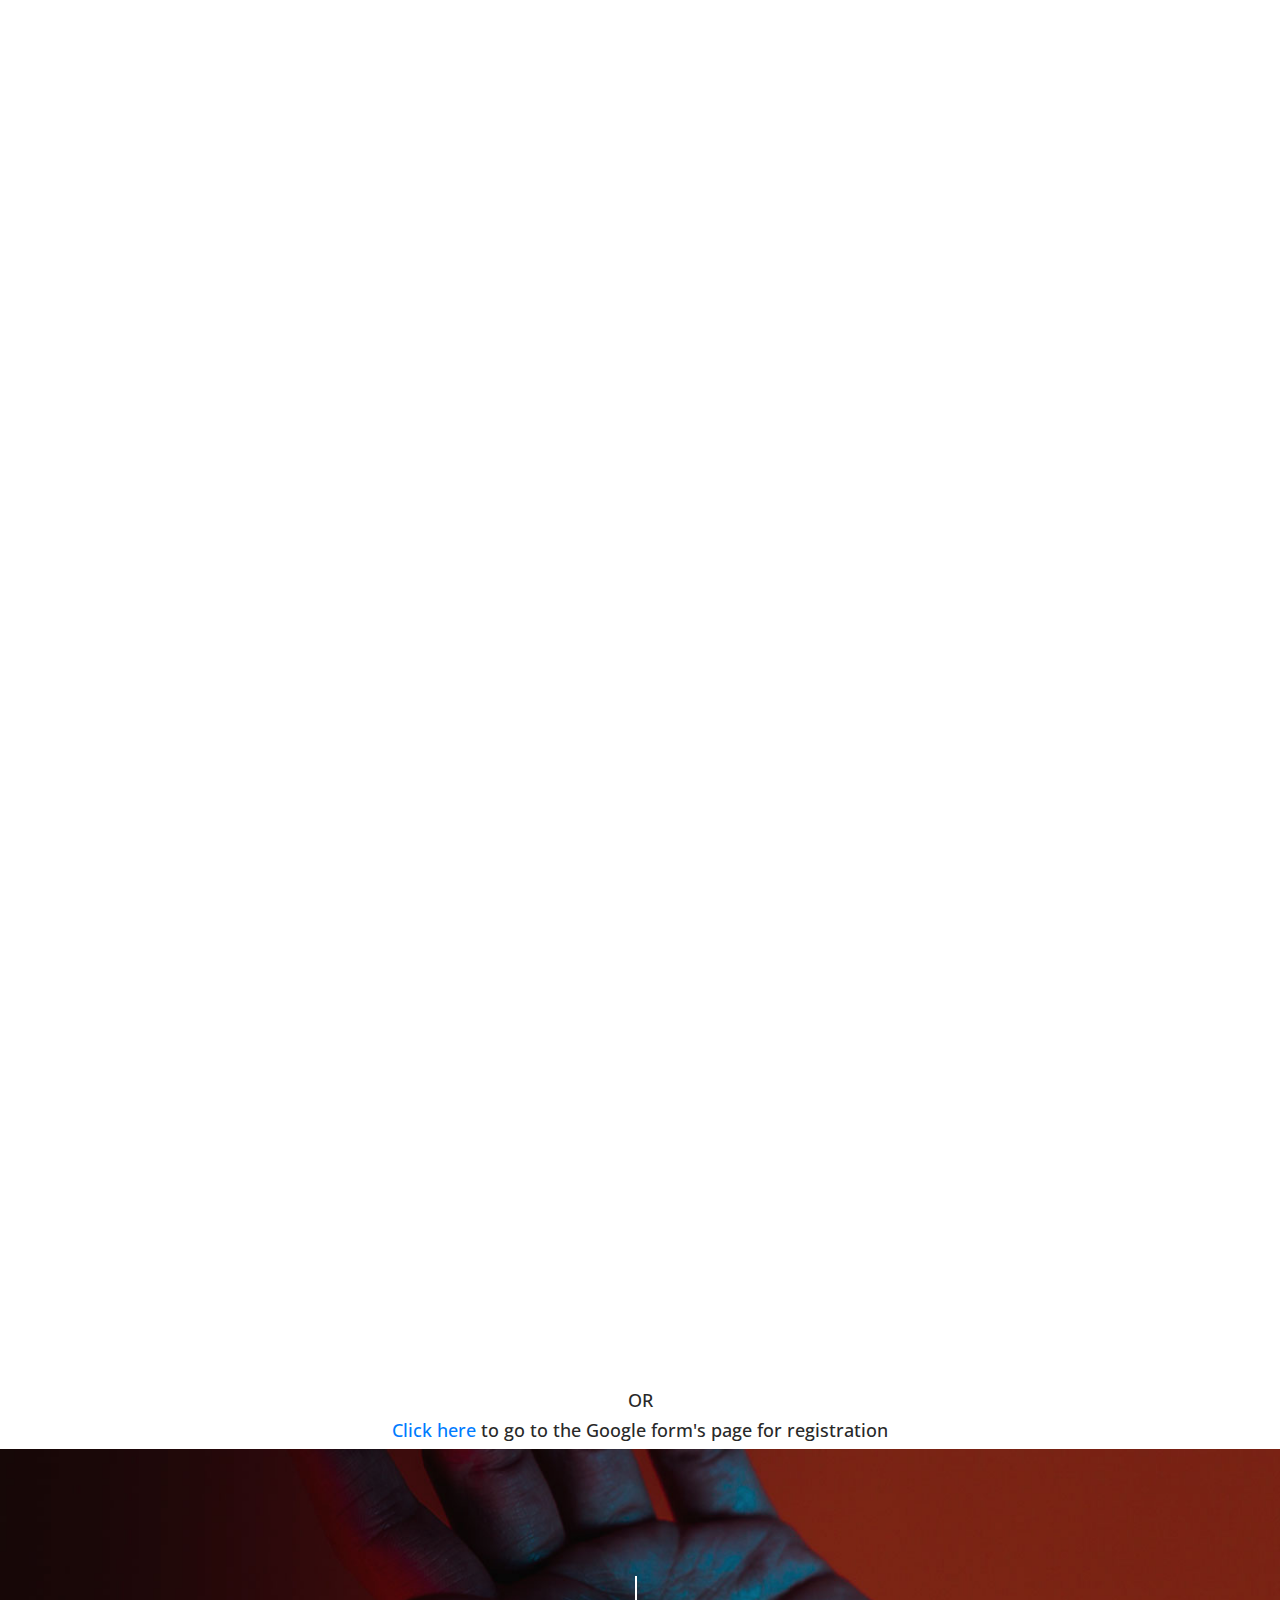
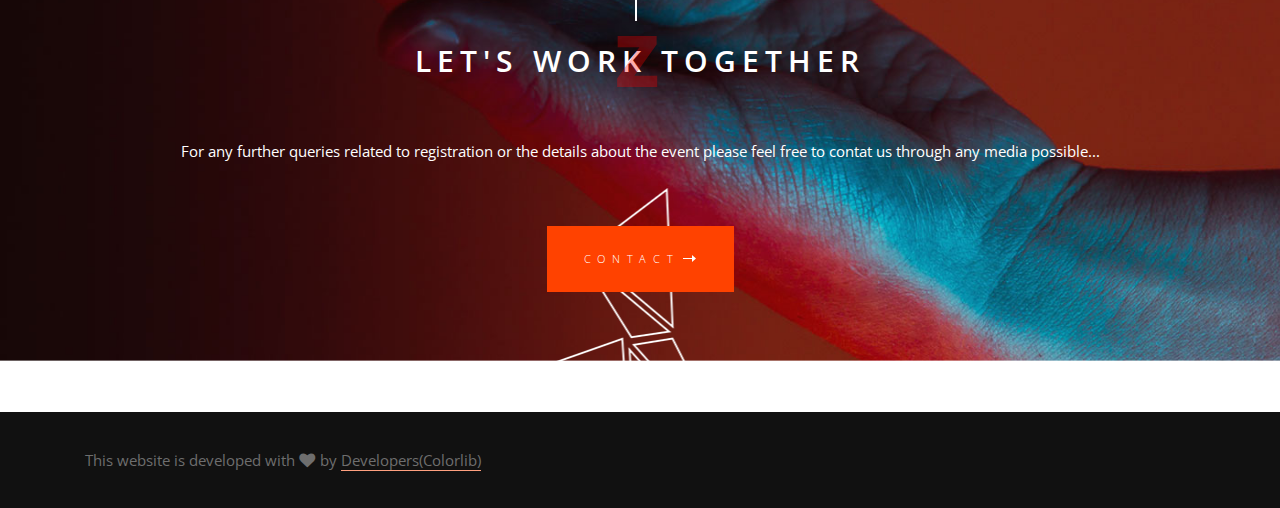
==== commit 737b27b3: "changed1" ====
--- a/blog.html
+++ b/blog.html
@@ -526,7 +526,7 @@
 			
 			<div class="row">
 				<div class="col-lg-10 offset-lg-1 text-center contact_text">
-					<p>Dolor sit amet, consectetur adipiscing elit. Phasellus vestibulum, quam tincidunt venen atis. Lorem ipsum dolor sit amet, consectetur adipiscing elit. Phasellus vestibulum, quam tincidunt venenatis ultrices, est libero mattis ante, ac consectetur diam neque eget quam.</p>
+					<p>For any further queries related to registration or the details about the event please feel free to contat us through any media possible...</p>
 					<div class="button contact_button">
 						<a href="contact.html" class="d-flex flex-row align-items-center justify-content-center">contact<img src="images/arrow_right.svg" alt=""></a>
 					</div>
@@ -542,7 +542,7 @@
 			<div class="row footer_content d-flex flex-sm-row flex-column align-items-center">
 				<div class="col-sm-6 cr text-sm-left text-center">
 					<p><!-- Link back to Colorlib can't be removed. Template is licensed under CC BY 3.0. --
-Copyright &copy;<script>document.write(new Date().getFullYear());</script> All rights reserved |--> This website is developed with <i class="fa fa-heart" aria-hidden="true"></i> by <a href="https://colorlib.com" target="_blank">Developers(Colorlib)</a>
+Copyright &copy;<script>document.write(new Date().getFullYear());</script> All rights reserved |--> This website is developed with <i class="fa fa-heart" aria-hidden="true"></i> by <a href="#">Developers(Colorlib)</a>
 <!-- Link back to Colorlib can't be removed. Template is licensed under CC BY 3.0. --></p>
 				</div>
 				<!--<div class="col-sm-6 text-sm-right text-center">
